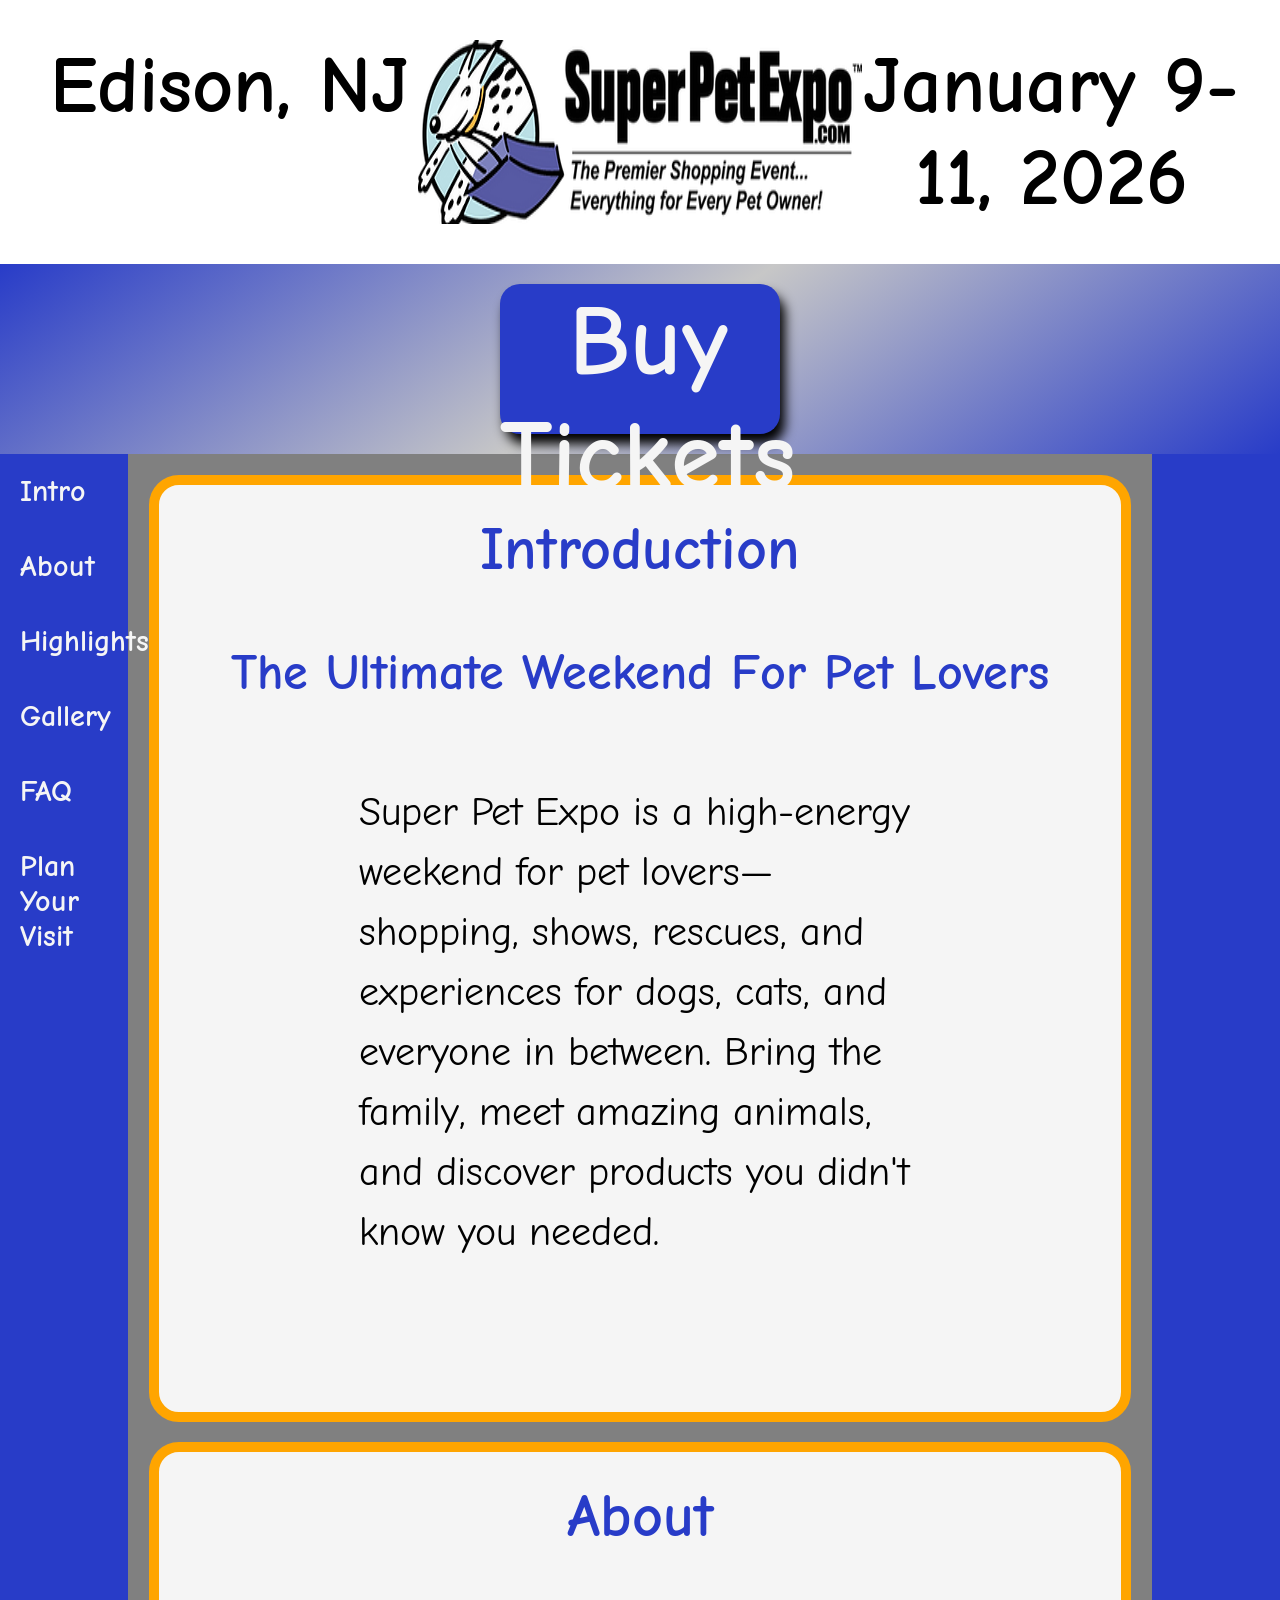
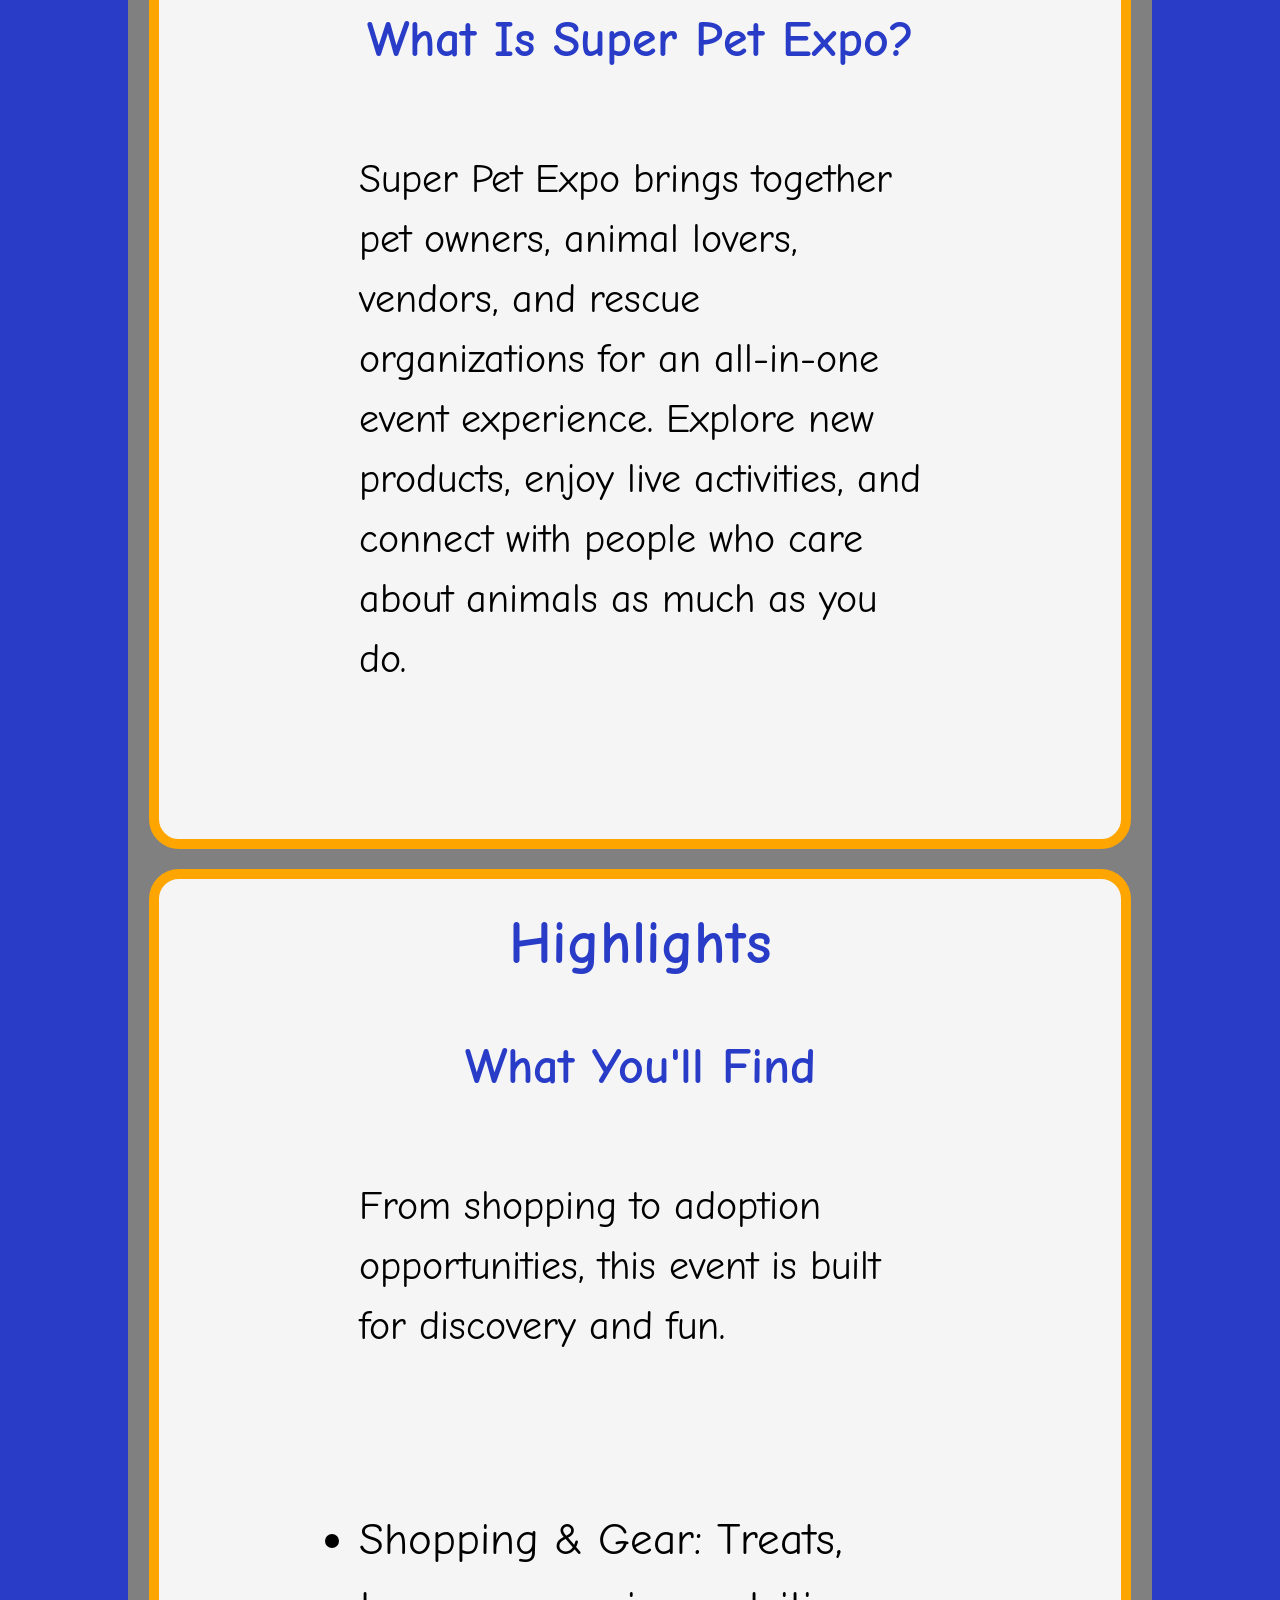
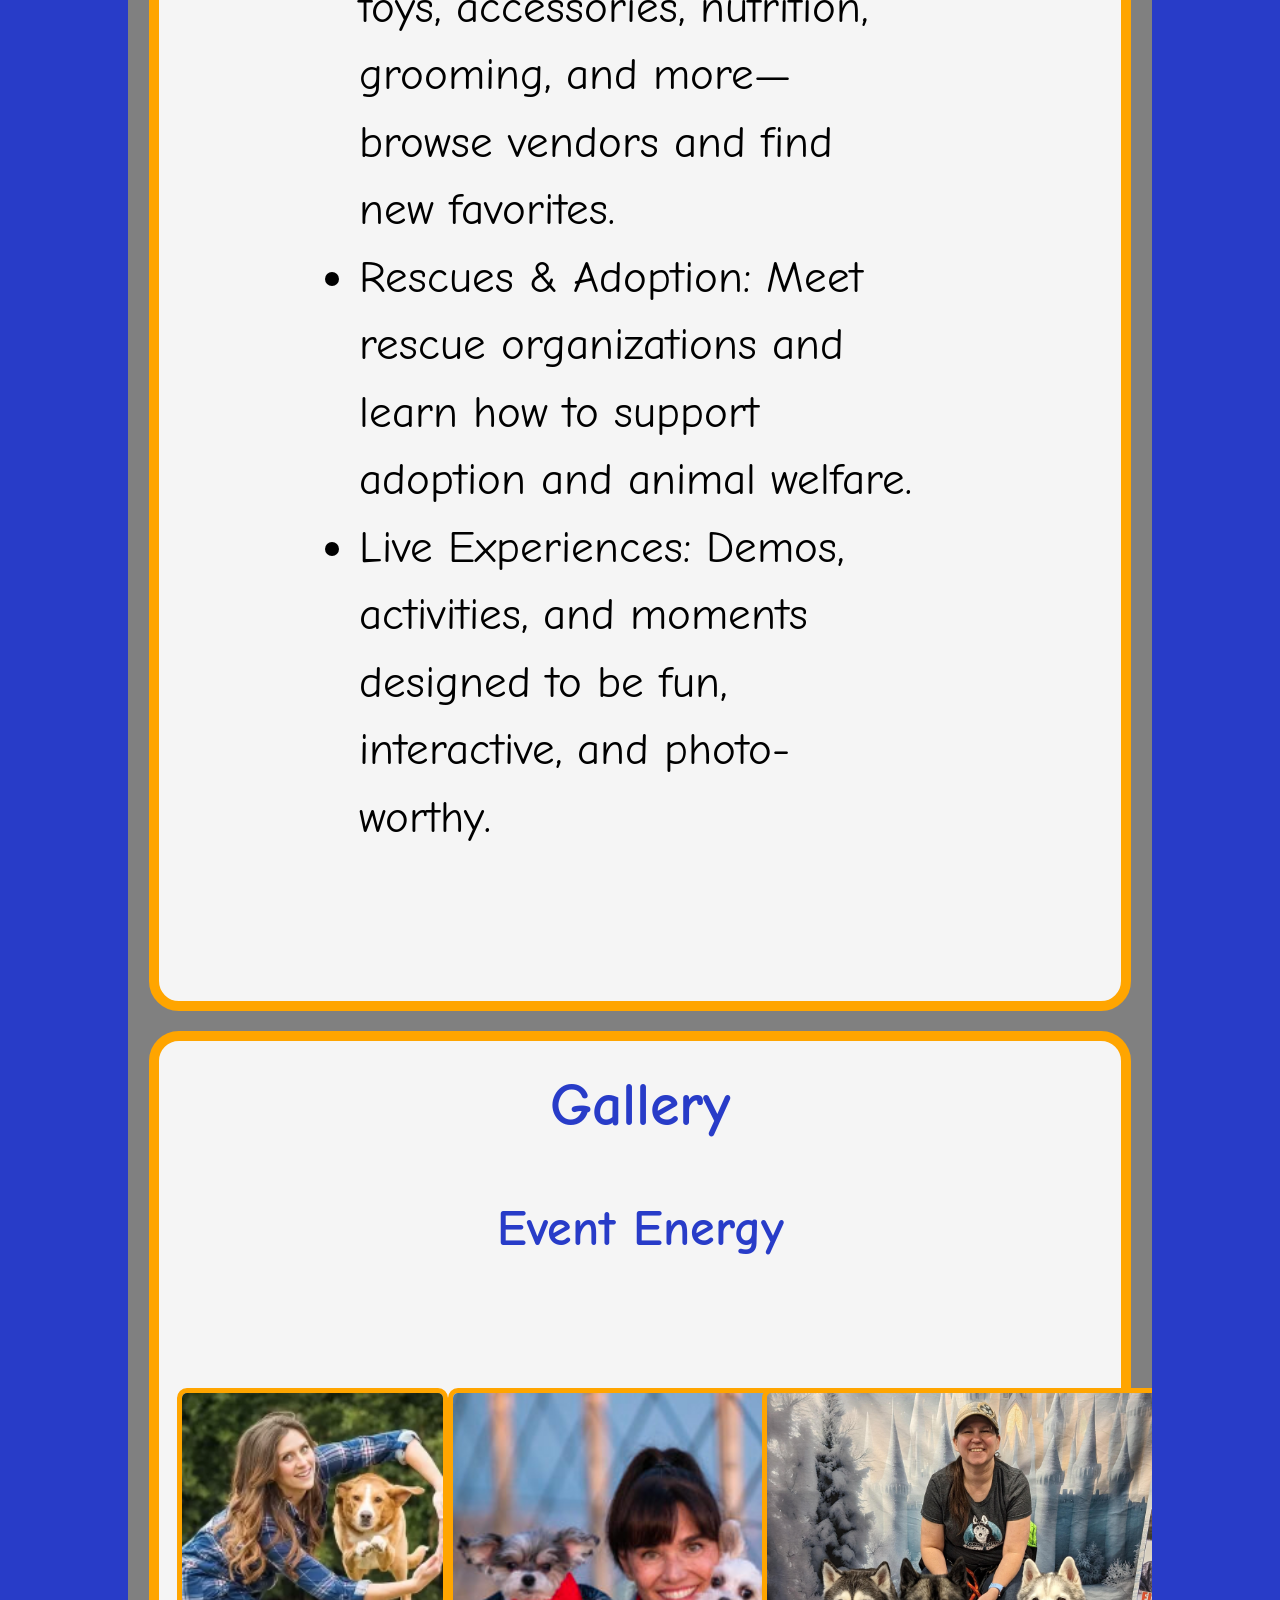
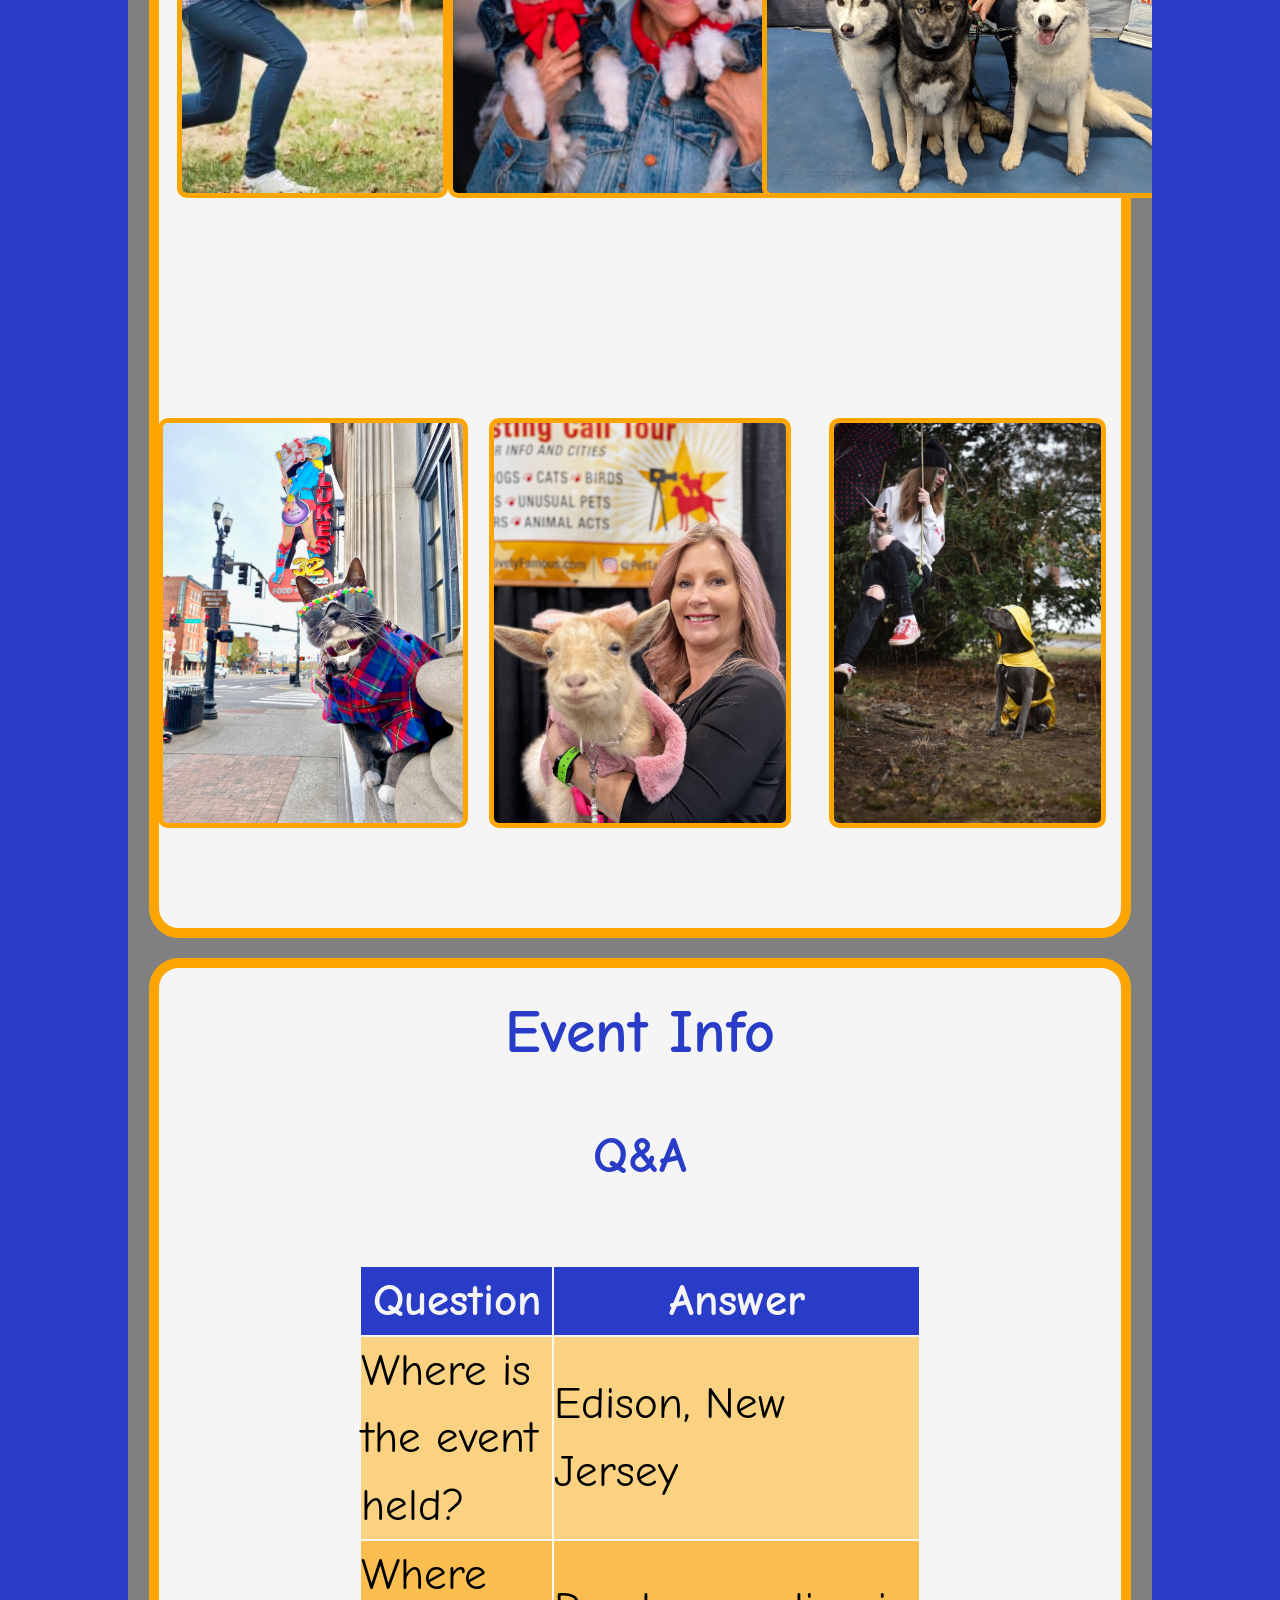
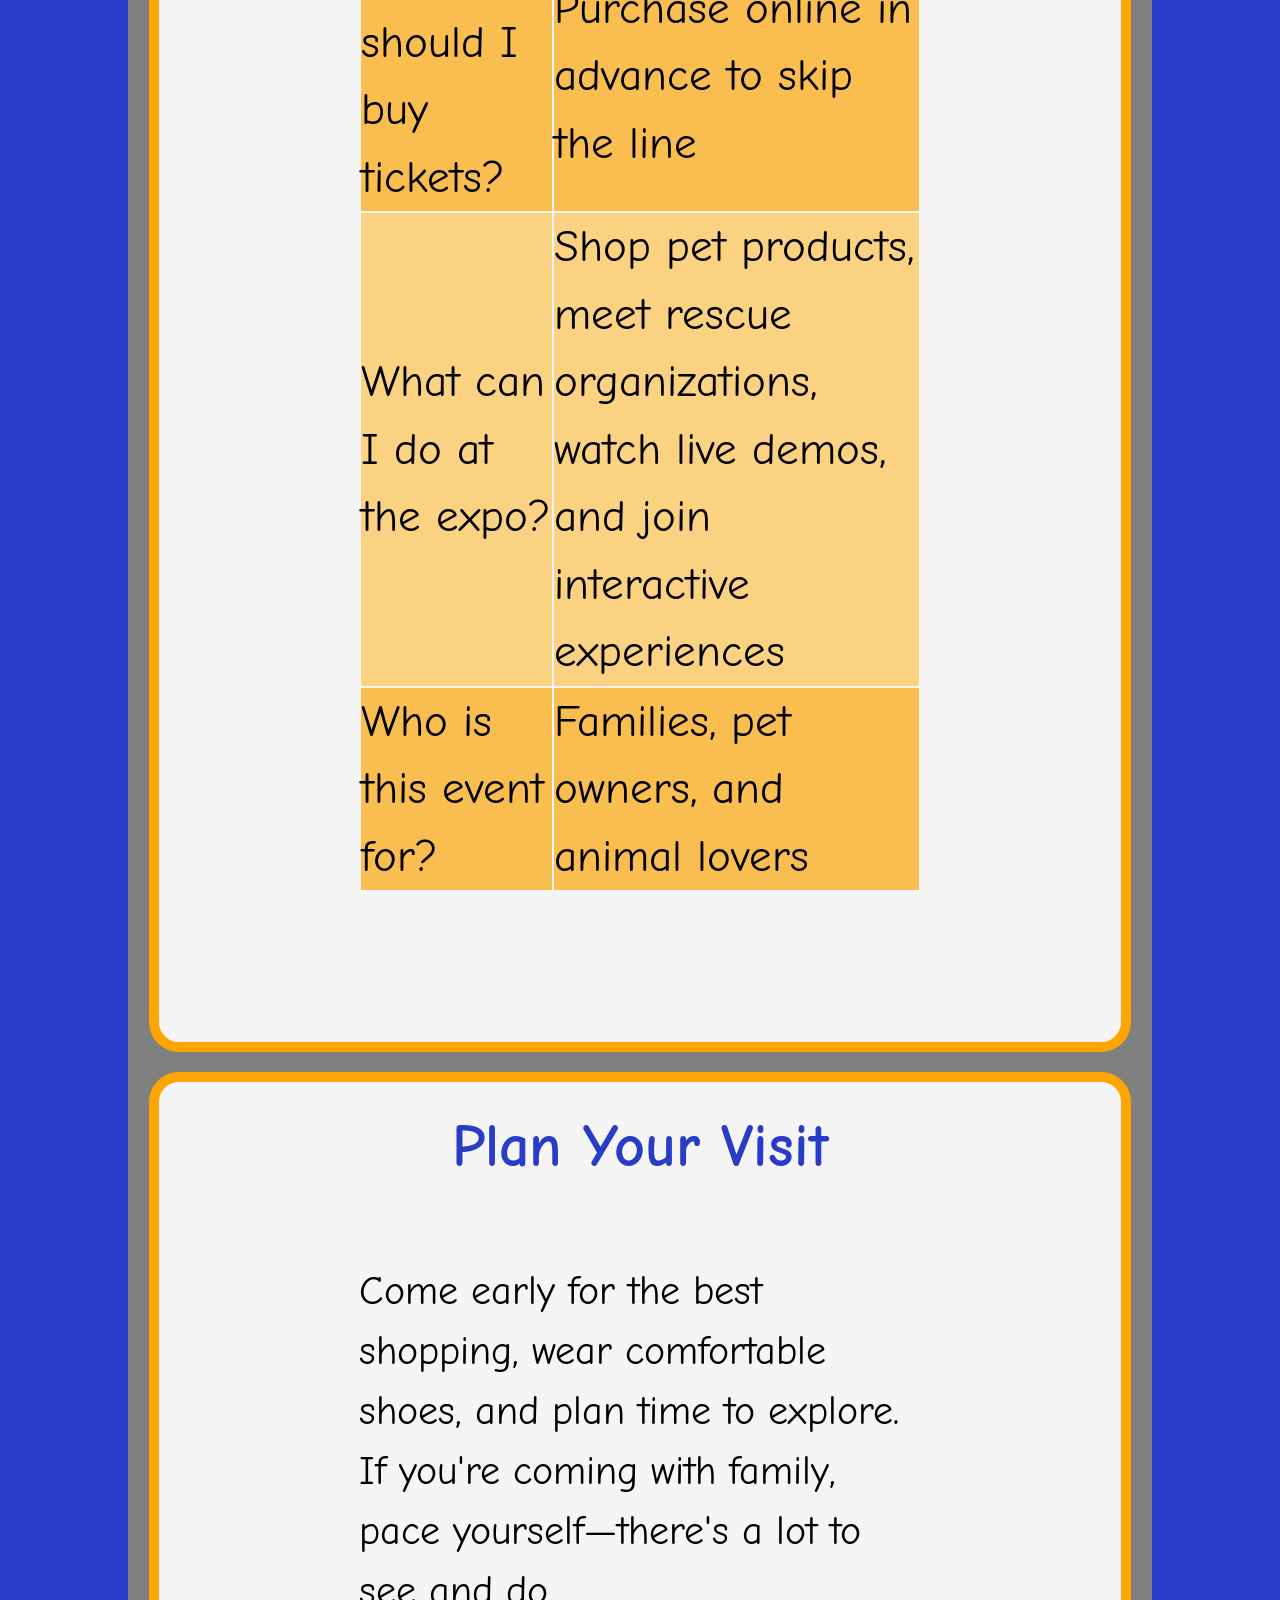
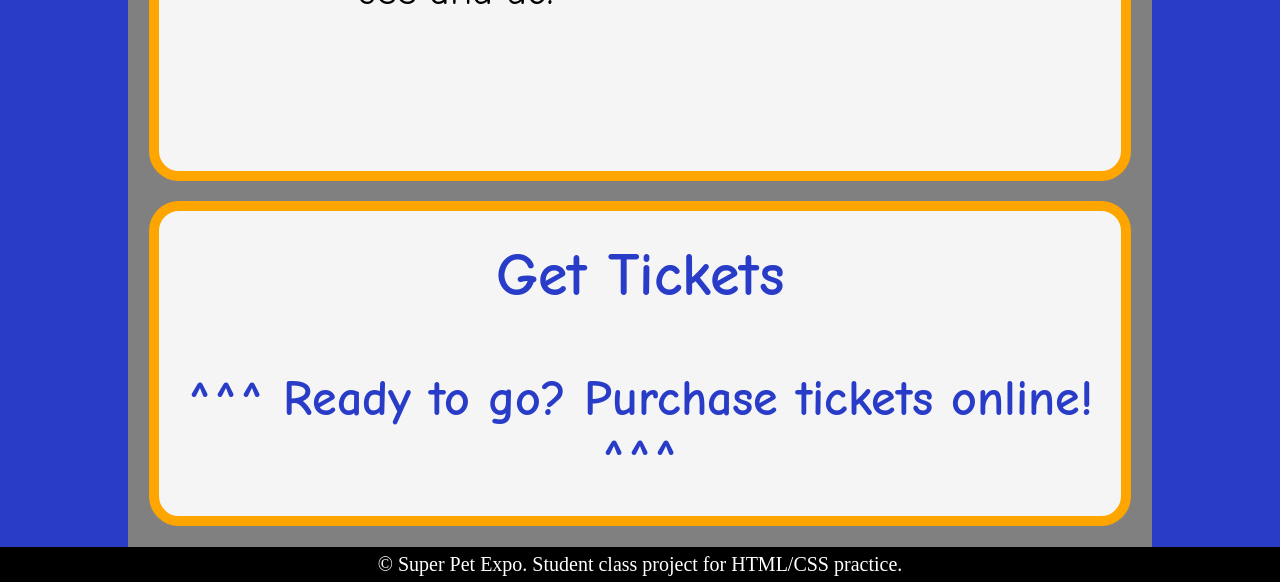
==== index.html @ a0b27401 "added all files for project 1" ====
<!DOCTYPE html>

<html>

    <head>
        <meta charset="UTF-8">
        <title>Super Pet Expo</title>
        <link rel="stylesheet" href="styles.css">

        <link rel="preconnect" href="https://fonts.googleapis.com">
        <link rel="preconnect" href="https://fonts.gstatic.com" crossorigin>
        <link href="https://fonts.googleapis.com/css2?family=Comic+Neue:ital,wght@0,300;0,400;0,700;1,300;1,400;1,700&display=swap" rel="stylesheet">
    </head>

    <body>
        

        <header>

            <div id="top-banner">
                <h1 id="location">Edison, NJ</h1>
                <img id="logo" src="imgs/SPE-Logo.png" alt="super pet expo logo">
                <h1 id="date">January 9-11, 2026</h1>
            </div>

        </header>

        <div id="ticket-banner">
            <h2 id="ticket-btn">
                Buy Tickets
            </h2>
        </div>

        <div id="side-by-side">

            <nav>
                <div id="nav-bar">
                    <ul>
                        <li class="nav-link"><a href="#intro">Intro</a></li>
                        <li class="nav-link"><a href="#about">About</a></li>
                        <li class="nav-link"><a href="#highlights">Highlights</a></li>
                        <li class="nav-link"><a href="#gallery">Gallery</a></li>
                        <li class="nav-link"><a href="#event-info">FAQ</a></li>
                        <li class="nav-link"><a href="#plan-visit">Plan Your Visit</a></li>
                    </ul>
                </div>
            </nav>

            <main>
                <div id="page-content">
                    <section id="intro">
                        <h3>Introduction</h3>
                        <h4>The Ultimate Weekend For Pet Lovers</h4>
                        <p>Super Pet Expo is a high-energy weekend for pet lovers—shopping, shows, rescues, and experiences for dogs, cats, and everyone in between. Bring the family, meet amazing animals, and discover products you didn't know you needed.</p>
                    </section>

                    <section id="about">
                        <h3>About</h3>
                        <h4>What Is Super Pet Expo?</h4>
                        <p>Super Pet Expo brings together pet owners, animal lovers, vendors, and rescue organizations for an all-in-one event experience. Explore new products, enjoy live activities, and connect with people who care about animals as much as you do.</p>
                    </section>

                    <section id="highlights">
                        <h3>Highlights</h3>
                        <h4>What You'll Find</h4>
                        <p>From shopping to adoption opportunities, this event is built for discovery and fun.</p>
                        <ul id="highlights-list">
                            <li>Shopping & Gear: Treats, toys, accessories, nutrition, grooming, and more—browse vendors and find new favorites.</li>
                            <li>Rescues & Adoption: Meet rescue organizations and learn how to support adoption and animal welfare.</li>
                            <li>Live Experiences: Demos, activities, and moments designed to be fun, interactive, and photo-worthy.</li>
                        </ul>
                    </section>

                    <section id="gallery">
                        <h3>Gallery</h3>
                        <h4>Event Energy</h4>
                        <figure id="gallery-imgs">
                            <article class="gallery-card">
                                <div class="gallery-img">
                                    <img src="/imgs/gallery-img-1.webp" alt="">
                                </div>
                            </article>

                            <article class="gallery-card">
                                <div class="gallery-img">
                                    <img src="/imgs/gallery-img-2.jpg" alt="">
                                </div>
                            </article>

                            <article class="gallery-card">
                                <div class="gallery-img">
                                    <img src="/imgs/gallery-img-3.jpg" alt="">
                                </div>
                            </article>

                            <article class="gallery-card">
                                <div class="gallery-img">
                                    <img src="/imgs/gallery-img-4.jpg" alt="">
                                </div>
                            </article>

                            <article class="gallery-card">
                                <div class="gallery-img">
                                    <img src="/imgs/gallery-img-5.jpg" alt="">
                                </div>
                            </article>

                            <article class="gallery-card">
                                <div class="gallery-img">
                                    <img src="/imgs/gallery-img-6.jpg" alt="">
                                </div>
                            </article>
                            
                        </figure>
                    </section>

                    <section id="event-info">
                        <h3>Event Info</h3>
                        <h4>Q&A</h4>
                        <table id="qa-table">
                            <thead>
                                <tr>
                                    <th>Question</th> <th>Answer</th>
                                </tr>
                            </thead>
                            <tbody>
                                <tr>
                                    <td>Where is the event held?</td> <td>Edison, New Jersey</td>
                                </tr>
                                <tr>
                                    <td>Where should I buy tickets?</td> <td>Purchase online in advance to skip the line</td>
                                </tr>
                                <tr>
                                    <td>What can I do at the expo?</td> <td>Shop pet products, meet rescue organizations, watch live demos, and join interactive experiences</td>
                                </tr>
                                <tr>
                                    <td>Who is this event for?</td> <td>Families, pet owners, and animal lovers</td>
                                </tr>
                            </tbody>
                        </table>
                    </section>

                    <section id="plan-visit">
                        <h3>Plan Your Visit</h3>
                        <p>Come early for the best shopping, wear comfortable shoes, and plan time to explore. If you're coming with family, pace yourself—there's a lot to see and do.</p>
                    </section>

                    <section>
                        <h3>Get Tickets</h3>
                        <h4>^^^ Ready to go? Purchase tickets online! ^^^</h4>
                    </section>
                </div>
            </main>

            <div id="right-bar"></div>

        </div>

        <footer>© Super Pet Expo. Student class project for HTML/CSS practice.</footer>


    </body>








</html>
---- styles.css ----
* {
    box-sizing: border-box;
    margin: 0;
    padding: 0;
    /*border: 1px solid green;*/
    font-family: 'Comic Neue';
}

:target {
  scroll-margin-top: 200px; /* Adjust 100px to the height of sticky header */
}

body{
    background-color: rgb(40, 60, 200);
}

h1{
    font-size: 80px;
    text-align: center;
}

h2{
    font-size: 100px;
}

h3{
    font-size: 60px;
    text-align: center;
    padding: 30px 0;
    color: rgb(40, 60, 200);
}

h4{
    font-size: 50px;
    text-align: center;
    padding: 30px 0;
    color: rgb(40, 60, 200);
}

section{
    margin: 20px 20px 20px 20px;
    border: 10px solid orange;
    border-radius: 30px;
    background-color: whitesmoke;
}

p{
    font-size: 40px;
    line-height: 1.5;
    padding: 50px 200px 150px 200px;
}

footer{
    padding: 6px 0;
    text-align: center;
    font-size: 20px;
    font-family: 'Times New Roman';
    background-color: black;
    color: white;
}

#top-banner{
    display: flex;
    background-color: white;
    padding: 40px;
}

#location{
    flex: 1;
}

#logo{
    flex: 1;
}

#date{
    flex: 1;
}

#ticket-banner{
    padding: 20px 500px;
    position: sticky;
    top: 0;
    z-index: 90;
    background: linear-gradient(145deg, rgb(40, 60, 200) 0%, rgb(199, 199, 199) 50%, rgb(40, 60, 200) 100%);
}

#ticket-btn{
    display: grid;
    border-radius: 20px;
    max-width: 100%;
    height: 150px;
    background: rgb(40, 60, 200);
    color: whitesmoke;
    text-align: center;
    align-items: center;
    box-shadow: 5px 10px 12px black ;
}

#ticket-btn:hover{
    background-color: rgb(10, 35, 160);
}


#side-by-side{
    display: flex;
}

#right-bar{
    flex: 0 0 10vw;
    background-color: rgb(40, 60, 200);
}

#nav-bar{       
    flex: 0 0 10vw;
    font-size: 30px;
    font-weight: bold;
}

nav{
    min-width: 10vw;
    width: 10vw;   
    height: 40vh/*83.09vh*/; 
    position: sticky;
    top: 190px;
    z-index: 80;
    background: rgb(40, 60, 200);
}

.nav-link{
    padding: 20px 20px;
}

.nav-link a, a:visited{
    color: whitesmoke;
    text-decoration: none;
}

.nav-link a:hover{
    text-decoration: underline;
}

#page-content{
    flex: 1;
    min-width: 0;
    margin: 0px 0px;
    background-color: grey;
    border: 1px solid grey;
}

#highlights-list{
    font-size: 45px;
    line-height: 1.5;
    padding: 0px 200px 150px 200px;
}

#gallery-imgs{
    display: grid;
    justify-items: center;
    grid-template-columns: 1fr 1fr 1fr;
    grid-template-rows: 1fr 1fr;
    gap: 20px 20px;
}

.gallery-card{
    max-width: min-content;
    max-height: max-content;
    margin: 100px;
    border: 5px solid orange;
    border-radius: 10px;
    overflow: hidden;
    
}

.gallery-img img{
    max-width: 400px;
    height: 400px;
    object-fit: fill;
    display: block;
}

#qa-table{
    font-size: 45px;
    line-height: 1.5;
    padding: 50px 200px 150px 200px;
}

th{
    background-color: rgb(40, 60, 200);
    color: whitesmoke;
}

tr:nth-child(odd){
    background-color: rgb(250, 210, 130);
}

tr:nth-child(even){
    background-color: rgb(250, 190, 80);
}
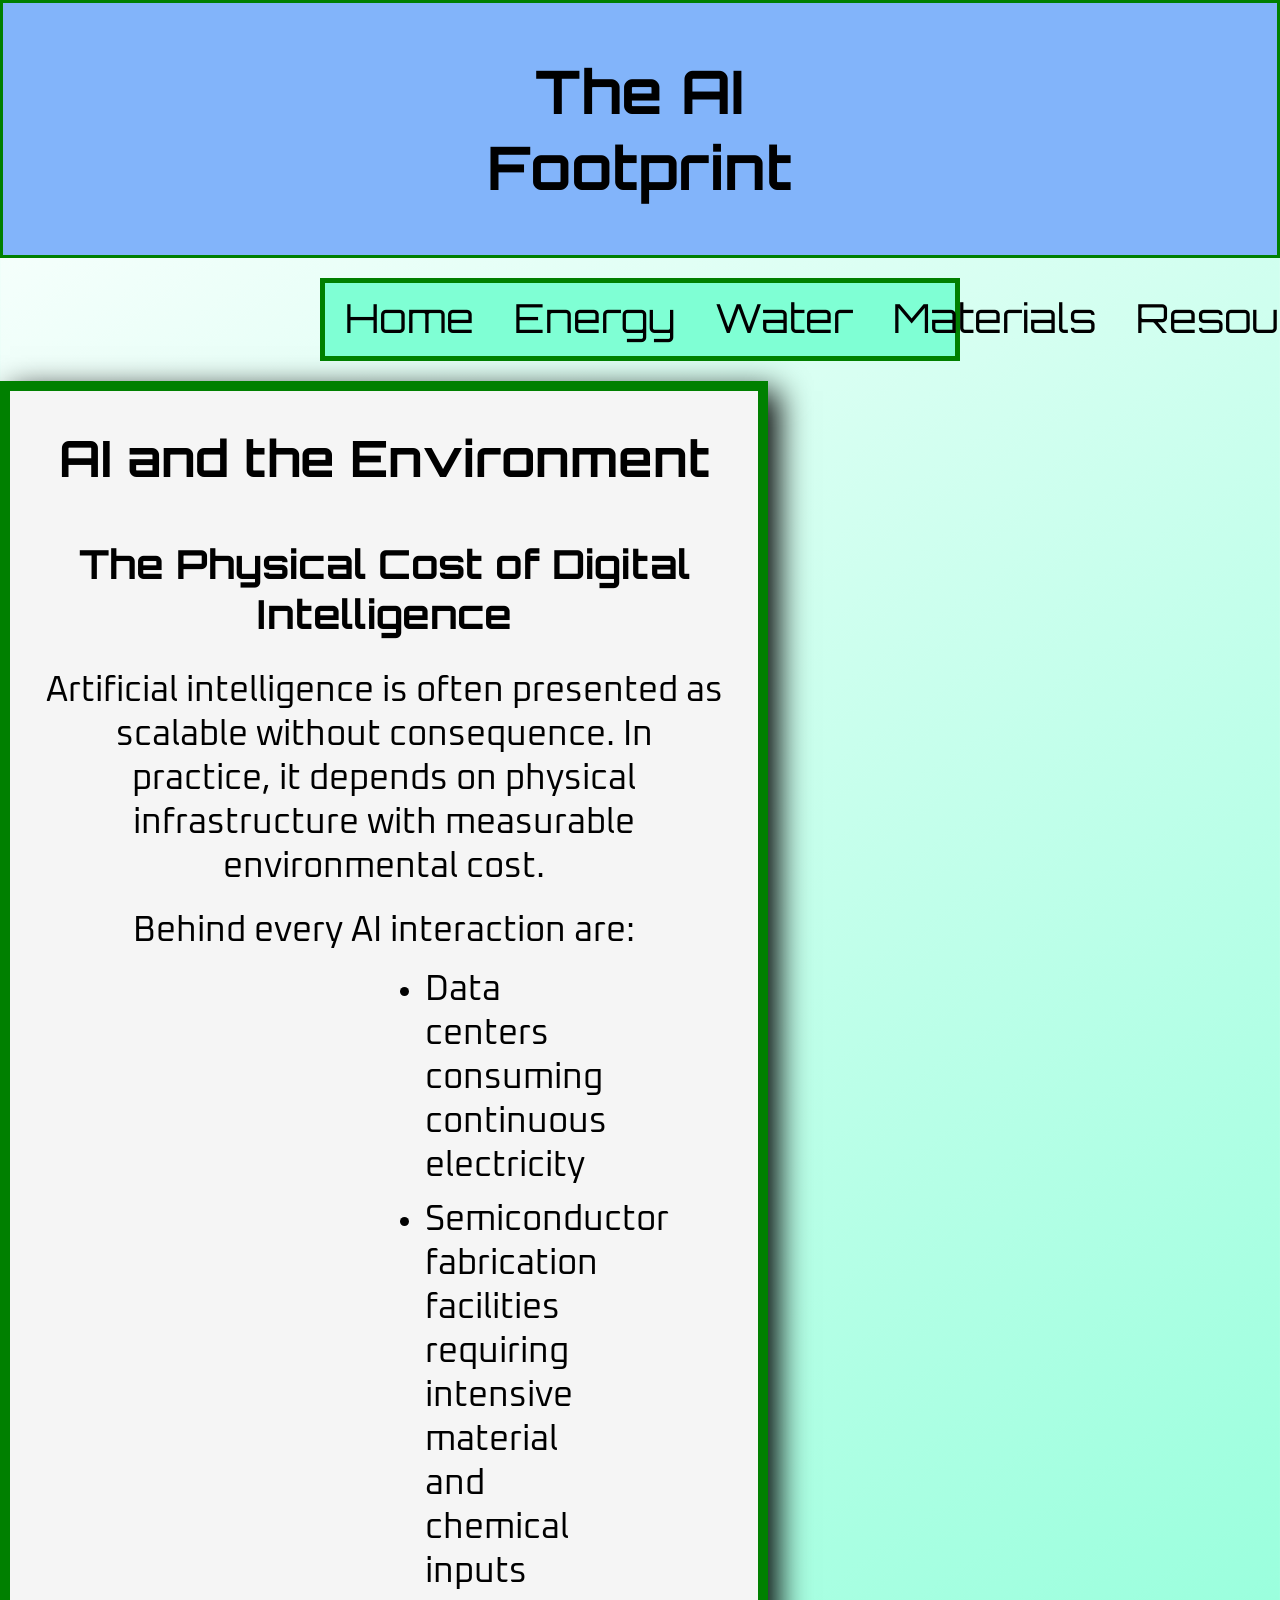
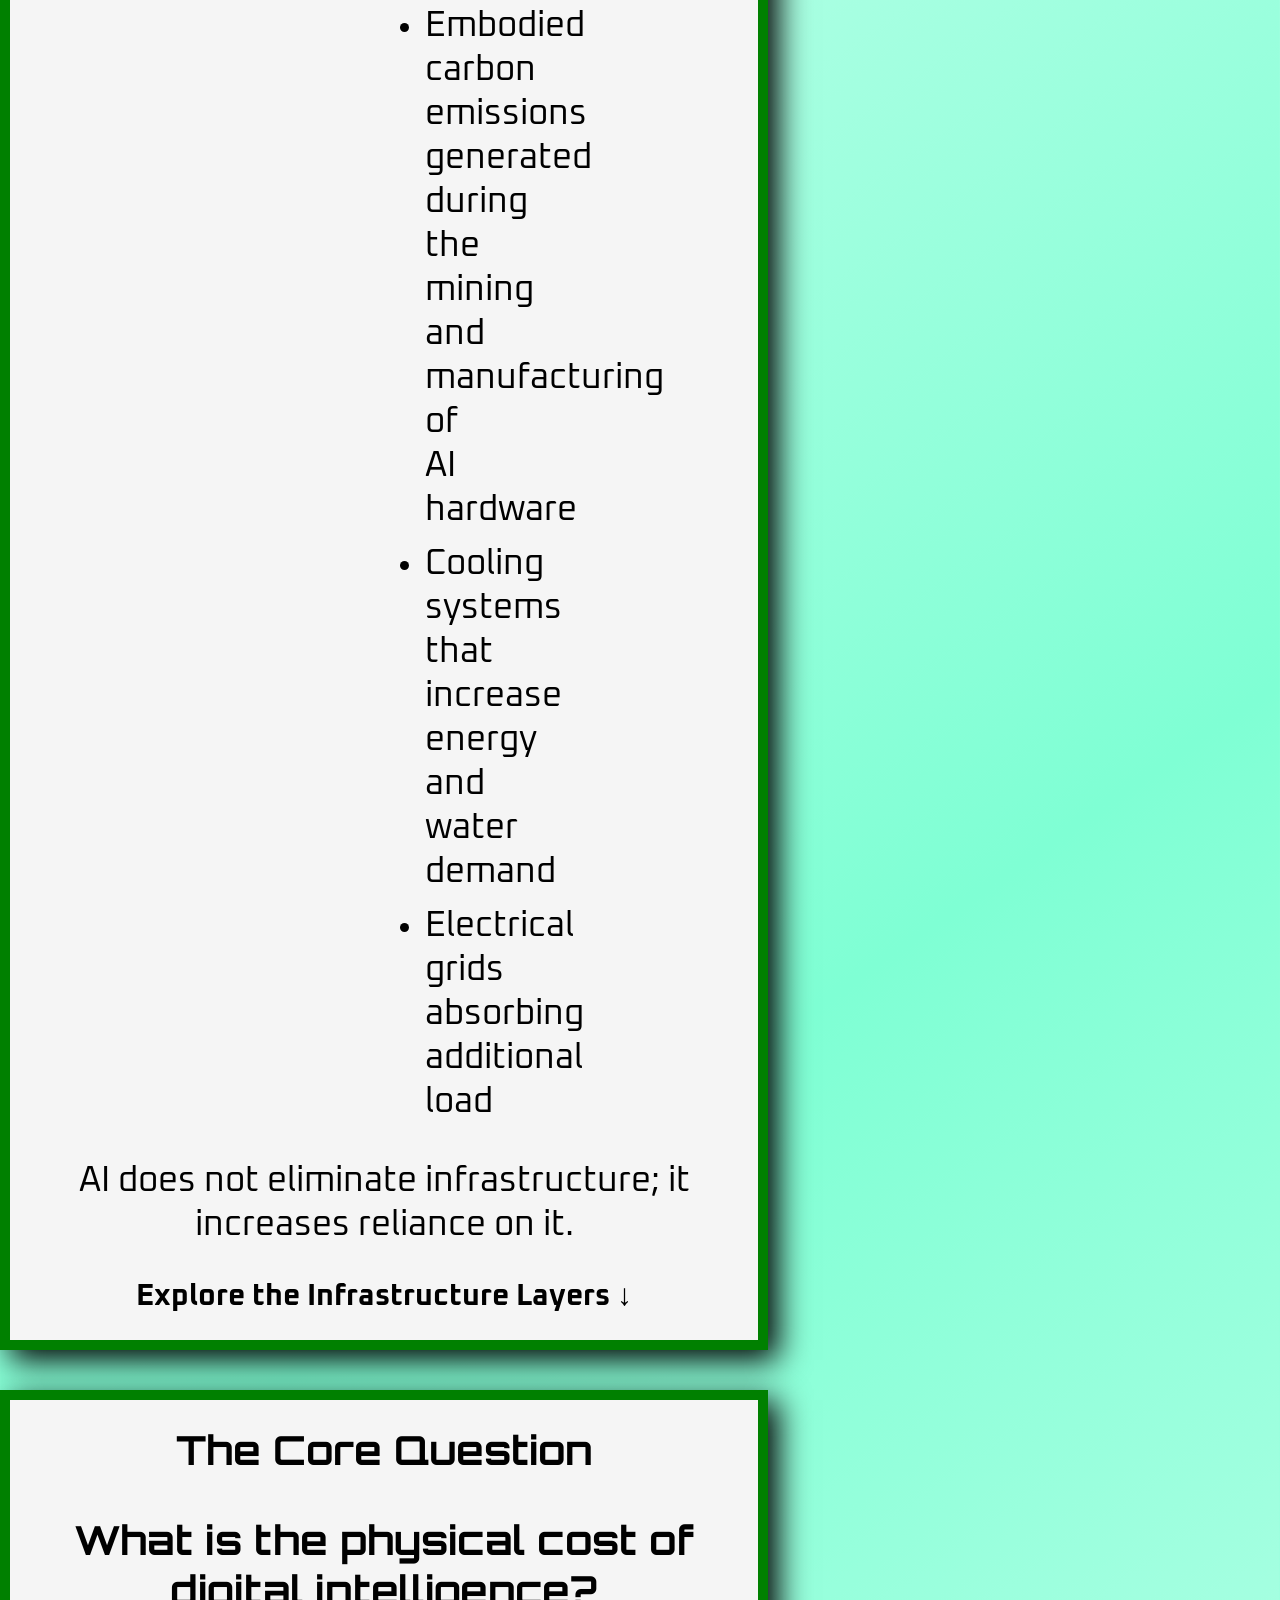
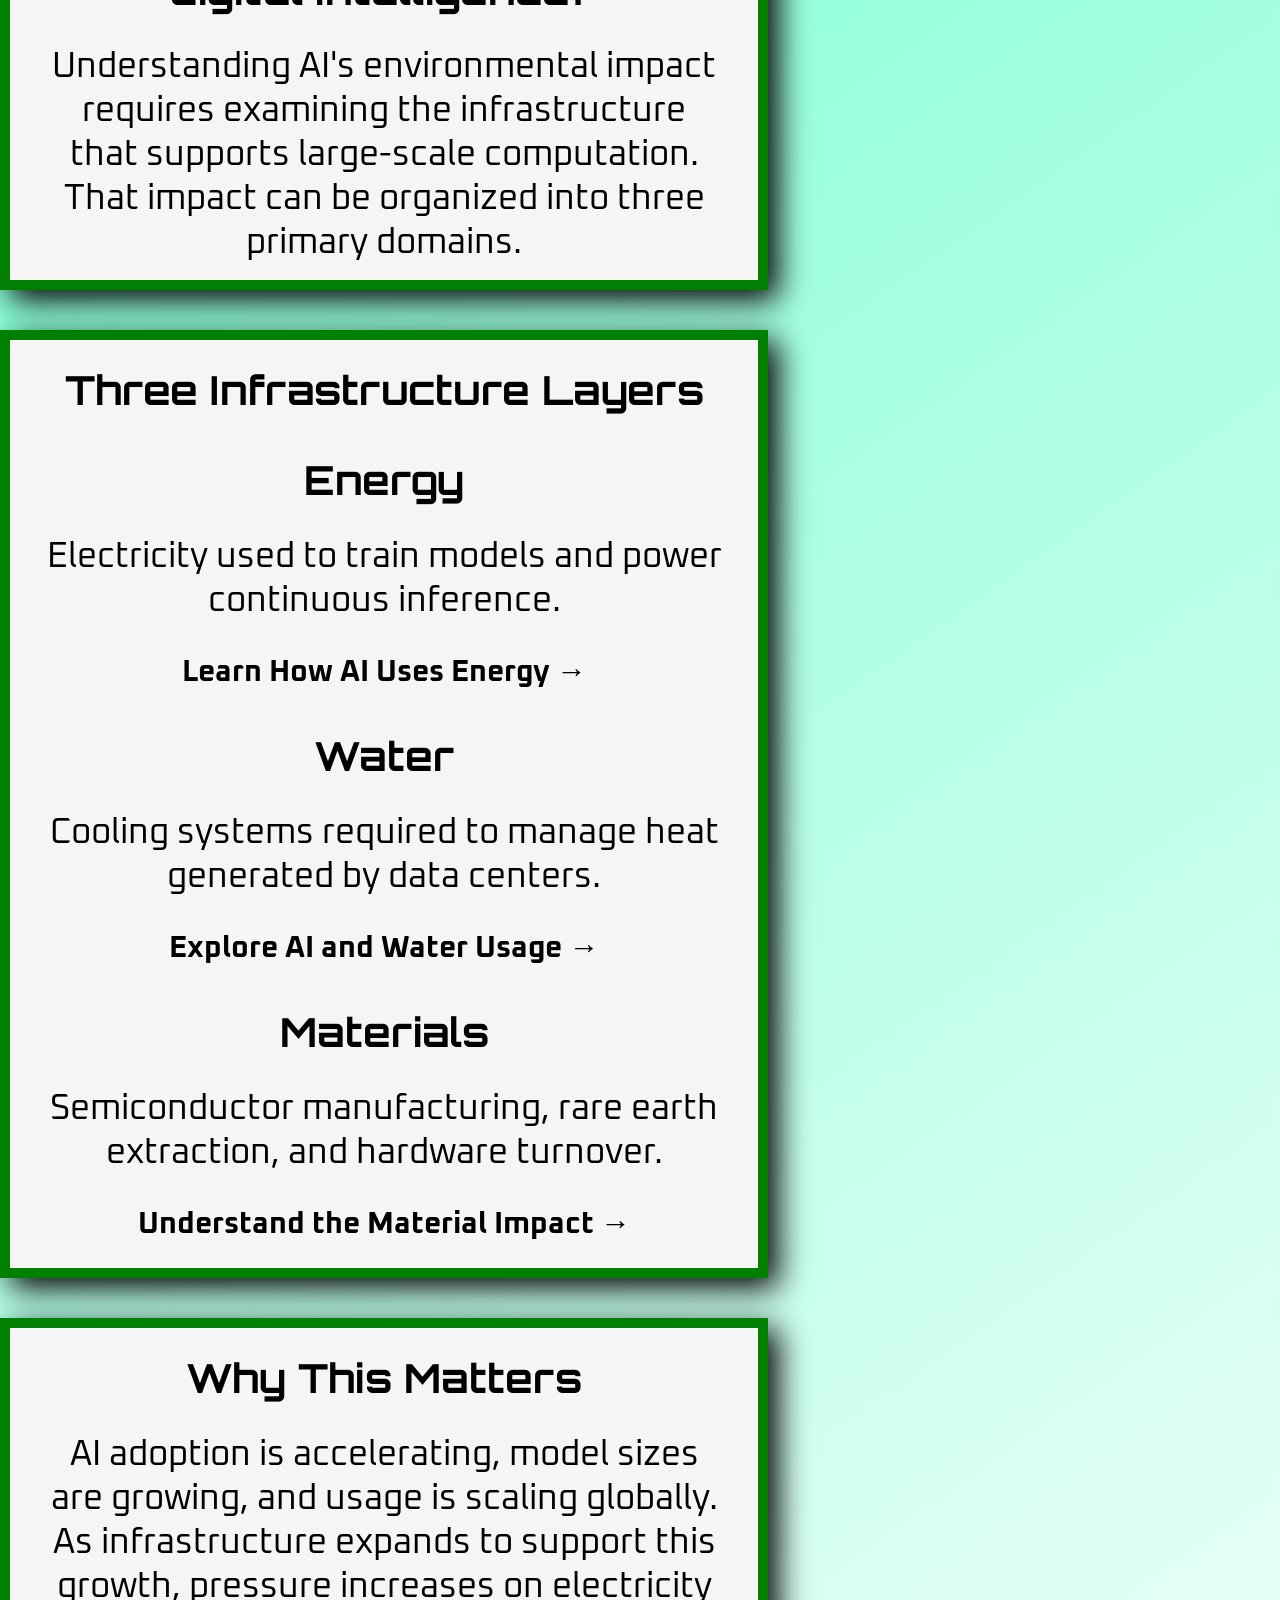
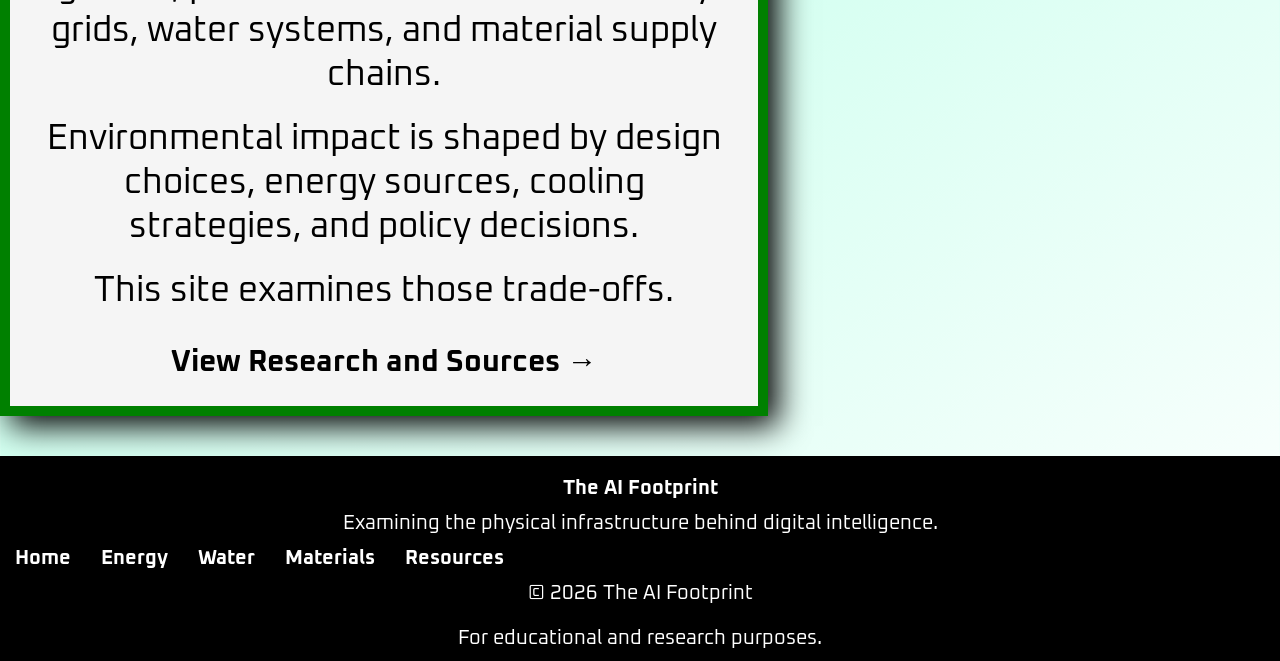
==== commit 108a4af3: "add project 2 to repo replacing project 1" ====
--- a/index.html
+++ b/index.html
@@ -1,170 +1,137 @@
-<!DOCTYPE html>
+<!doctype html>
+<html>
+<head>
+    <meta charset="UTF-8">
+    <meta name="viewport" content="width=device-width, initial-scale=1.0">
+    <meta name="description"
+    content="Environmental impacts of artificial intelligence pertaining to energy, water, and materials.">
+    <title>Environmental Impacts of AI</title>
+    <!-- source css -->
+    <link rel="stylesheet" href="css/styles.css">
+    <link rel="preconnect" href="https://fonts.googleapis.com">
+    <link rel="preconnect" href="https://fonts.gstatic.com" crossorigin>
+    <link href="https://fonts.googleapis.com/css2?family=Orbitron:wght@400..900&family=Oxanium:wght@200..800&display=swap" rel="stylesheet">
 
-<html>
+</head>
+<body>
+    <header>
+        <div class="header">
+            <div class="logo-header">
+                <img src="" alt="">
+            </div>
 
-    <head>
-        <meta charset="UTF-8">
-        <title>Super Pet Expo</title>
-        <link rel="stylesheet" href="styles.css">
+            <div class="title-header">
+                <h1>The AI Footprint</h1>
+            </div>
+        </div>
+    </header>
 
-        <link rel="preconnect" href="https://fonts.googleapis.com">
-        <link rel="preconnect" href="https://fonts.gstatic.com" crossorigin>
-        <link href="https://fonts.googleapis.com/css2?family=Comic+Neue:ital,wght@0,300;0,400;0,700;1,300;1,400;1,700&display=swap" rel="stylesheet">
-    </head>
+    <nav>
+        <div class="navigation">
+            
+            <ul>
+                <li><a href="index.html">Home</a></li>
+                <li><a href="energy.html">Energy</a></li>
+                <li><a href="water.html">Water</a></li>
+                <li><a href="materials.html">Materials</a></li>
+                <li><a href="resources.html">Resources</a></li>
+            </ul>
+        </div>
+    </nav>
 
-    <body>
+
+    <main>
         
 
-        <header>
+        
+        <div class="section">
+            <h2>AI and the Environment</h2>
+            <h3>The Physical Cost of Digital Intelligence</h3>
+            <p>
+                Artificial intelligence is often presented as scalable without consequence. In practice, it 
+                depends on physical infrastructure with measurable environmental cost. 
+            </p>
+            <p>Behind every AI interaction are:</p>
+            <ul>
+                <li>Data centers consuming continuous electricity</li>
+                <li>Semiconductor fabrication facilities requiring intensive material and chemical inputs</li>
+                <li>Embodied carbon emissions generated during the mining and manufacturing of AI hardware</li>
+                <li>Cooling systems that increase energy and water demand</li>
+                <li>Electrical grids absorbing additional load</li>
+            </ul>
+            <p>AI does not eliminate infrastructure; it increases reliance on it.</p>
+            <div class="body-link"><a href="#">Explore the Infrastructure Layers ↓</a></div>
+        </div>
+        
+        <div class="section">
+            <h3>The Core Question</h3>
+            <h3>What is the physical cost of digital intelligence?</h3>
+            <p>
+                Understanding AI's environmental impact requires examining the infrastructure that 
+                supports large-scale computation. That impact can be organized into three primary 
+                domains.
+            </p>
+        </div>
+        
+        <div class="section">
+            <h3>Three Infrastructure Layers</h3>
+            <h3>Energy</h3>
+            <p>Electricity used to train models and power continuous inference.</p>
+            <div class="body-link"><a href="#">Learn How AI Uses Energy →</a></div>
+            <h3>Water</h3>
+            <p>Cooling systems required to manage heat generated by data centers.</p>
+            <div class="body-link"><a href="#">Explore AI and Water Usage →</a></div>
+            <h3>Materials</h3>
+            <p>Semiconductor manufacturing, rare earth extraction, and hardware turnover.</p>
+            <div class="body-link"><a href="#">Understand the Material Impact →</a></div>
+        </div>
+        
+        <div class="section">
+            <h3>Why This Matters</h3>
+            <p>
+                AI adoption is accelerating, model sizes are growing, and usage is scaling globally. As 
+                infrastructure expands to support this growth, pressure increases on electricity grids, water 
+                systems, and material supply chains.
+            </p>
+            <p>
+                Environmental impact is shaped by design choices, energy sources, cooling strategies, and 
+                policy decisions.
+            </p>
+            <p>
+                This site examines those trade-offs.
+            </p>
+            <div class="body-link"><a href="#">View Research and Sources →</a></div>
+        </div>
+            
+        
+        
 
-            <div id="top-banner">
-                <h1 id="location">Edison, NJ</h1>
-                <img id="logo" src="imgs/SPE-Logo.png" alt="super pet expo logo">
-                <h1 id="date">January 9-11, 2026</h1>
-            </div>
-
-        </header>
-
-        <div id="ticket-banner">
-            <h2 id="ticket-btn">
-                Buy Tickets
-            </h2>
-        </div>
-
-        <div id="side-by-side">
-
-            <nav>
-                <div id="nav-bar">
-                    <ul>
-                        <li class="nav-link"><a href="#intro">Intro</a></li>
-                        <li class="nav-link"><a href="#about">About</a></li>
-                        <li class="nav-link"><a href="#highlights">Highlights</a></li>
-                        <li class="nav-link"><a href="#gallery">Gallery</a></li>
-                        <li class="nav-link"><a href="#event-info">FAQ</a></li>
-                        <li class="nav-link"><a href="#plan-visit">Plan Your Visit</a></li>
-                    </ul>
-                </div>
-            </nav>
-
-            <main>
-                <div id="page-content">
-                    <section id="intro">
-                        <h3>Introduction</h3>
-                        <h4>The Ultimate Weekend For Pet Lovers</h4>
-                        <p>Super Pet Expo is a high-energy weekend for pet lovers—shopping, shows, rescues, and experiences for dogs, cats, and everyone in between. Bring the family, meet amazing animals, and discover products you didn't know you needed.</p>
-                    </section>
-
-                    <section id="about">
-                        <h3>About</h3>
-                        <h4>What Is Super Pet Expo?</h4>
-                        <p>Super Pet Expo brings together pet owners, animal lovers, vendors, and rescue organizations for an all-in-one event experience. Explore new products, enjoy live activities, and connect with people who care about animals as much as you do.</p>
-                    </section>
-
-                    <section id="highlights">
-                        <h3>Highlights</h3>
-                        <h4>What You'll Find</h4>
-                        <p>From shopping to adoption opportunities, this event is built for discovery and fun.</p>
-                        <ul id="highlights-list">
-                            <li>Shopping & Gear: Treats, toys, accessories, nutrition, grooming, and more—browse vendors and find new favorites.</li>
-                            <li>Rescues & Adoption: Meet rescue organizations and learn how to support adoption and animal welfare.</li>
-                            <li>Live Experiences: Demos, activities, and moments designed to be fun, interactive, and photo-worthy.</li>
-                        </ul>
-                    </section>
-
-                    <section id="gallery">
-                        <h3>Gallery</h3>
-                        <h4>Event Energy</h4>
-                        <figure id="gallery-imgs">
-                            <article class="gallery-card">
-                                <div class="gallery-img">
-                                    <img src="/imgs/gallery-img-1.webp" alt="">
-                                </div>
-                            </article>
-
-                            <article class="gallery-card">
-                                <div class="gallery-img">
-                                    <img src="/imgs/gallery-img-2.jpg" alt="">
-                                </div>
-                            </article>
-
-                            <article class="gallery-card">
-                                <div class="gallery-img">
-                                    <img src="/imgs/gallery-img-3.jpg" alt="">
-                                </div>
-                            </article>
-
-                            <article class="gallery-card">
-                                <div class="gallery-img">
-                                    <img src="/imgs/gallery-img-4.jpg" alt="">
-                                </div>
-                            </article>
-
-                            <article class="gallery-card">
-                                <div class="gallery-img">
-                                    <img src="/imgs/gallery-img-5.jpg" alt="">
-                                </div>
-                            </article>
-
-                            <article class="gallery-card">
-                                <div class="gallery-img">
-                                    <img src="/imgs/gallery-img-6.jpg" alt="">
-                                </div>
-                            </article>
-                            
-                        </figure>
-                    </section>
-
-                    <section id="event-info">
-                        <h3>Event Info</h3>
-                        <h4>Q&A</h4>
-                        <table id="qa-table">
-                            <thead>
-                                <tr>
-                                    <th>Question</th> <th>Answer</th>
-                                </tr>
-                            </thead>
-                            <tbody>
-                                <tr>
-                                    <td>Where is the event held?</td> <td>Edison, New Jersey</td>
-                                </tr>
-                                <tr>
-                                    <td>Where should I buy tickets?</td> <td>Purchase online in advance to skip the line</td>
-                                </tr>
-                                <tr>
-                                    <td>What can I do at the expo?</td> <td>Shop pet products, meet rescue organizations, watch live demos, and join interactive experiences</td>
-                                </tr>
-                                <tr>
-                                    <td>Who is this event for?</td> <td>Families, pet owners, and animal lovers</td>
-                                </tr>
-                            </tbody>
-                        </table>
-                    </section>
-
-                    <section id="plan-visit">
-                        <h3>Plan Your Visit</h3>
-                        <p>Come early for the best shopping, wear comfortable shoes, and plan time to explore. If you're coming with family, pace yourself—there's a lot to see and do.</p>
-                    </section>
-
-                    <section>
-                        <h3>Get Tickets</h3>
-                        <h4>^^^ Ready to go? Purchase tickets online! ^^^</h4>
-                    </section>
-                </div>
-            </main>
-
-            <div id="right-bar"></div>
-
-        </div>
-
-        <footer>© Super Pet Expo. Student class project for HTML/CSS practice.</footer>
-
-
-    </body>
+        
+    </main>
 
 
 
 
 
+    <footer>
+        <div class="footer">
+            <h4>The AI Footprint</h4>
+            <p>Examining the physical infrastructure behind digital intelligence.</p>
+            <ul>
+                <li><a href="index.html">Home</a></li>
+                <li><a href="energy.html">Energy</a></li>
+                <li><a href="water.html">Water</a></li>
+                <li><a href="materials.html">Materials</a></li>
+                <li><a href="resources.html">Resources</a></li>
+            </ul>
+            <p>© 2026 The AI Footprint</p>
+            <p>For educational and research purposes.</p>
+        </div>
+    </footer>
+
+
+
+</body>
 
 
 
--- a/css/styles.css
+++ b/css/styles.css
@@ -0,0 +1,196 @@
+* {
+    box-sizing: border-box;
+    margin: 0;
+    padding: 0;
+    /*border: 1px solid green;*/
+    font-family: 'Oxanium';
+    
+}
+
+:root {
+    --bg-color: rgb(127, 255, 212);
+}
+
+body {
+    background: linear-gradient(145deg, rgb(255, 255, 255) 0%, rgb(127, 255, 212) 50%, rgb(255, 255, 255) 100%);
+}
+
+.header {
+    background-color: rgb(130, 180, 250);
+    border: 3px, solid, green;
+    text-align: center;
+    padding: 50px 0 50px 0;
+    font-size: 30px;
+    font-family: 'Orbitron';
+
+    display: grid;
+    grid-template-columns: 1fr 1fr 1fr;
+}
+
+nav {
+    position: sticky;
+    top: 20px;
+    z-index: 100;
+}
+
+.navigation {
+    background-color: var(--bg-color);
+    color: black;
+    text-align: center;
+    justify-items: center;
+    margin: 20px 25vw 20px 25vw;
+    border: 5px solid green;
+}
+
+.navigation ul {
+    display: flex;
+    padding: 10px 0 10px 0;
+    list-style-type: none;
+}
+
+.navigation li {
+    color: black;
+    padding: 0 20px 0 20px;
+    font-size: 40px;
+}
+
+.navigation a {
+    font-family: 'Orbitron';
+}
+
+
+
+main {
+    justify-items: center;
+}
+
+
+.content {
+    width: 60vw;
+    background-color: var(--bg-color);
+    margin: 0 20vw 0 20vw;
+}
+
+
+
+a, a:visited {
+    color: black;
+    text-decoration: none;
+}
+
+a:hover {
+    text-decoration: underline;
+}
+
+h1 {
+    font-family: 'Orbitron';
+}
+
+h2 {
+    text-align: center;
+    font-size: 50px;
+    padding: 30px 0 30px 0;
+    font-family: 'Orbitron';
+}
+
+h3 {
+    text-align: center;
+    font-size: 40px;
+    padding: 20px 0 20px 0;
+    font-family: 'Orbitron';
+}
+
+h4 {
+    text-align: center;
+    font-size: 35px;
+}
+
+p {
+    text-align: center;
+    font-size: 35px;
+    padding: 10px 20px 10px 20px;
+}
+
+ul {
+    padding: 0 400px 20px 400px;
+    text-align: left;
+    font-size: 35px;
+}
+
+li {
+    padding: 5px 0;
+}
+
+.break {
+    background-color: var(--bg-color);
+    height: 30px;
+    
+}
+
+.section {
+    background-color: whitesmoke;
+    border: 10px, solid, green;
+    box-shadow: 10px 10px 30px black;
+    padding: 5px 15px;
+    margin: 0 0 40px 0;
+    max-width: 60vw;
+}
+
+.body-link {
+    text-align: center;
+    font-size: 30px;
+    font-weight: bold;
+    padding: 20px 0;
+}
+
+
+table {
+    font-size: 30px;
+    line-height: 1.5;
+    padding: 50px 200px 50px 200px;
+}
+
+th{
+    background-color: rgb(40, 60, 200);
+    color: whitesmoke;
+}
+
+tr:nth-child(odd){
+    background-color: rgb(130, 180, 250);
+}
+
+tr:nth-child(even){
+    background-color: rgb(180, 220, 250);
+}
+
+td {
+    padding: 0 10px;
+}
+
+
+
+.footer {
+    justify-items: center;
+    background-color: black;
+    padding-top: 20px;
+}
+
+.footer * {
+    font-size: 20px;
+    color: white;
+}
+
+.footer a {
+    color: white;
+}
+
+.footer ul {
+    display: flex;
+    list-style-type: none;
+    padding: 0;
+}
+
+.footer li {
+    padding: 0 15px;
+    font-weight: bold;
+}
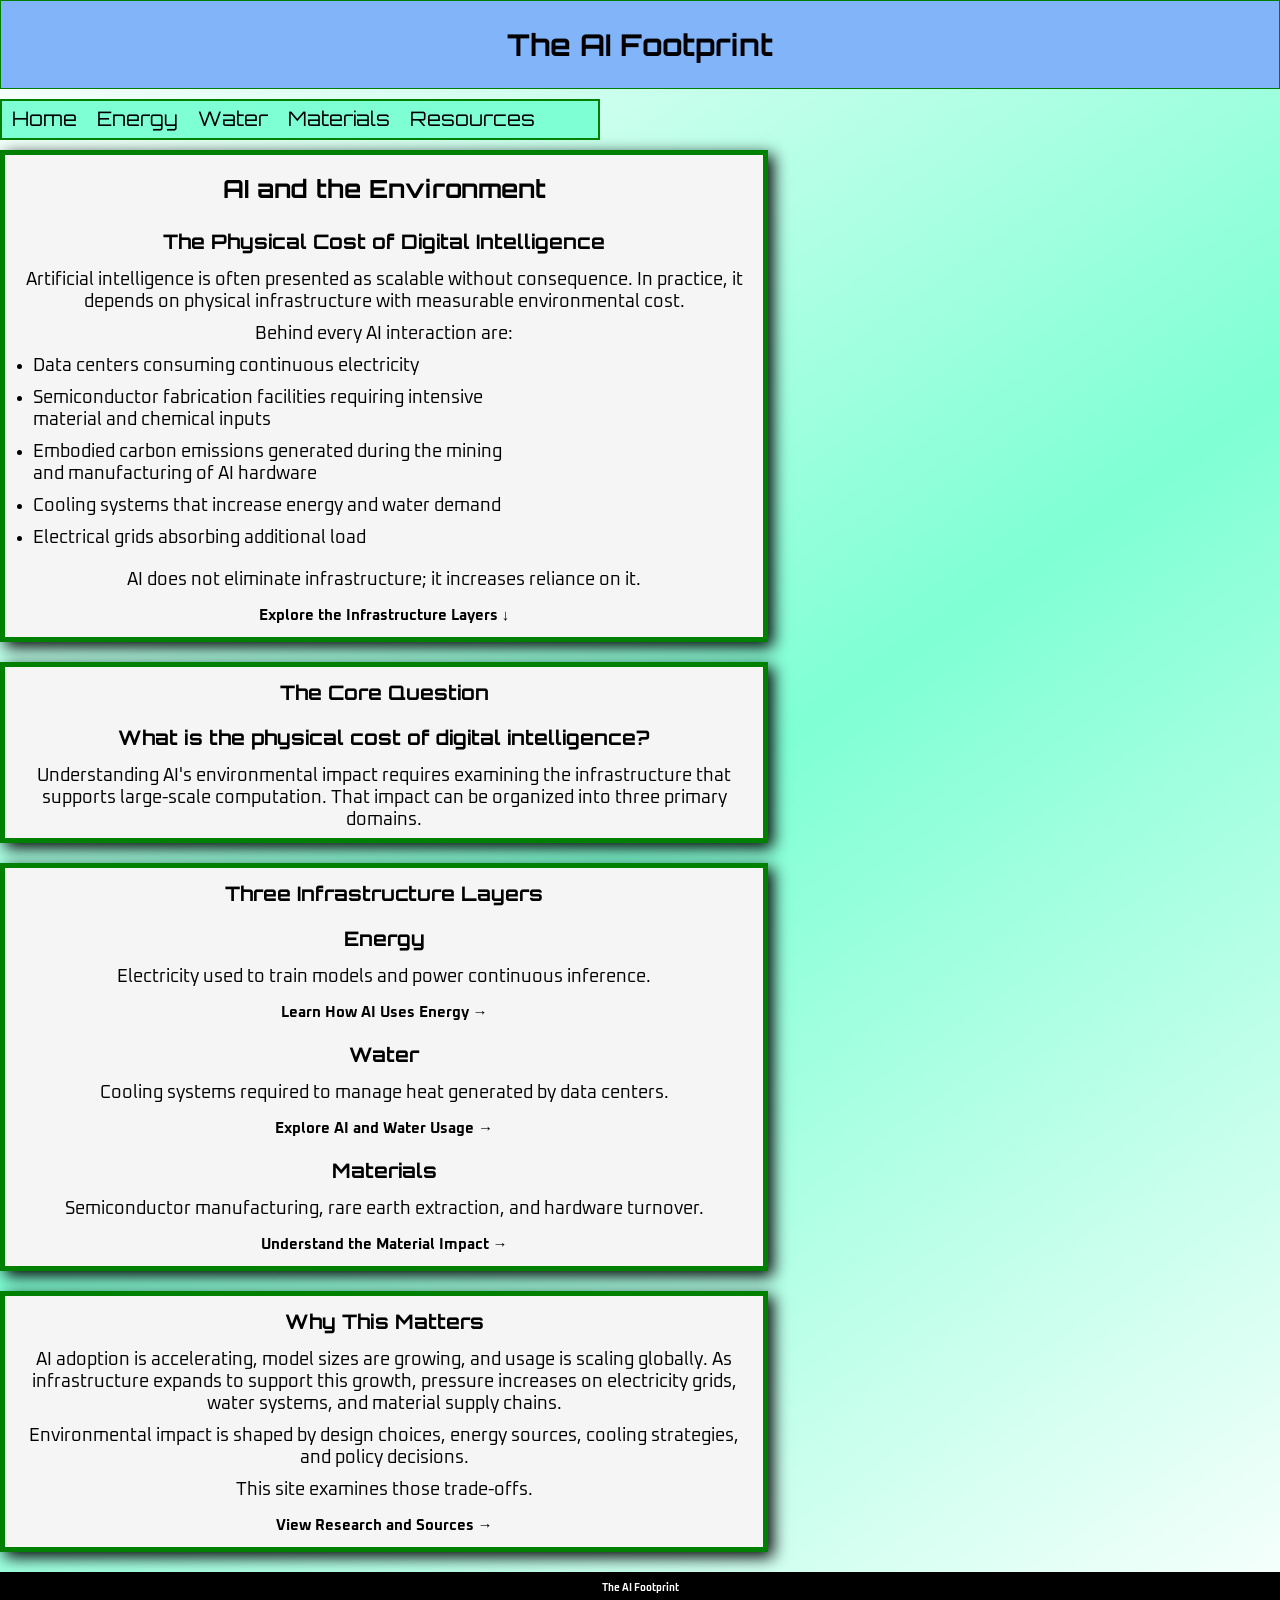
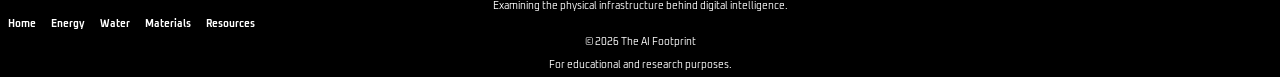
==== commit 5f756df1: "bug fixes. added scaling for display size responsiveness" ====
--- a/index.html
+++ b/index.html
@@ -16,10 +16,6 @@
 <body>
     <header>
         <div class="header">
-            <div class="logo-header">
-                <img src="" alt="">
-            </div>
-
             <div class="title-header">
                 <h1>The AI Footprint</h1>
             </div>
--- a/css/styles.css
+++ b/css/styles.css
@@ -2,35 +2,40 @@
     box-sizing: border-box;
     margin: 0;
     padding: 0;
-    /*border: 1px solid green;*/
+    /*border: 0.5px solid green;*/
     font-family: 'Oxanium';
     
 }
 
+/* VARIABLES */
 :root {
     --bg-color: rgb(127, 255, 212);
 }
 
+
+
 body {
     background: linear-gradient(145deg, rgb(255, 255, 255) 0%, rgb(127, 255, 212) 50%, rgb(255, 255, 255) 100%);
 }
 
 .header {
     background-color: rgb(130, 180, 250);
-    border: 3px, solid, green;
-    text-align: center;
-    padding: 50px 0 50px 0;
-    font-size: 30px;
-    font-family: 'Orbitron';
-
-    display: grid;
-    grid-template-columns: 1fr 1fr 1fr;
-}
-
+    border: 1.5px, solid, green;
+    text-align: center;
+    padding: 25px 0;
+    font-size: 15px;
+    font-family: 'Orbitron';
+
+    
+}
+
+
+/* NAVIGATION */
 nav {
     position: sticky;
-    top: 20px;
+    top: 10px;
     z-index: 100;
+    justify-items: center;
 }
 
 .navigation {
@@ -38,20 +43,21 @@
     color: black;
     text-align: center;
     justify-items: center;
-    margin: 20px 25vw 20px 25vw;
-    border: 5px solid green;
+    margin: 10px 0 10px 0;
+    max-width: 600px;
+    border: 2.5px solid green;
 }
 
 .navigation ul {
     display: flex;
-    padding: 10px 0 10px 0;
+    padding: 5px 0 5px 0;
     list-style-type: none;
 }
 
 .navigation li {
     color: black;
-    padding: 0 20px 0 20px;
-    font-size: 40px;
+    padding: 0 10px 0 10px;
+    font-size: 20px;
 }
 
 .navigation a {
@@ -59,6 +65,7 @@
 }
 
 
+/* MAIN CONTENT */
 
 main {
     justify-items: center;
@@ -88,34 +95,29 @@
 
 h2 {
     text-align: center;
-    font-size: 50px;
-    padding: 30px 0 30px 0;
+    font-size: 25px;
+    padding: 15px 0 15px 0;
     font-family: 'Orbitron';
 }
 
 h3 {
     text-align: center;
-    font-size: 40px;
-    padding: 20px 0 20px 0;
+    font-size: 20px;
+    padding: 10px 0 10px 0;
     font-family: 'Orbitron';
 }
 
 h4 {
     text-align: center;
-    font-size: 35px;
+    font-size: 17.5px;
 }
 
 p {
     text-align: center;
-    font-size: 35px;
-    padding: 10px 20px 10px 20px;
-}
-
-ul {
-    padding: 0 400px 20px 400px;
-    text-align: left;
-    font-size: 35px;
-}
+    font-size: 17.5px;
+    padding: 5px 10px 5px 10px;
+}
+
 
 li {
     padding: 5px 0;
@@ -123,31 +125,41 @@
 
 .break {
     background-color: var(--bg-color);
-    height: 30px;
+    height: 15px;
     
 }
 
 .section {
     background-color: whitesmoke;
-    border: 10px, solid, green;
-    box-shadow: 10px 10px 30px black;
-    padding: 5px 15px;
-    margin: 0 0 40px 0;
-    max-width: 60vw;
+    border: 5px, solid, green;
+    box-shadow: 5px 5px 15px black;
+    padding: 2.5px 7.5px;
+    margin: 0 0 20px 0;
+    width: 60vw;
+    justify-items: center;
+}
+
+.section ul {
+    padding: 0 0 10px 20px;
+    text-align: left;
+    font-size: 17.5px;
+    max-width: 70%;
+    justify-items: left;
 }
 
 .body-link {
     text-align: center;
-    font-size: 30px;
+    font-size: 15px;
     font-weight: bold;
-    padding: 20px 0;
+    padding: 10px 0;
 }
 
 
 table {
-    font-size: 30px;
+    font-size: 15px;
     line-height: 1.5;
-    padding: 50px 200px 50px 200px;
+    padding: 25px 0 25px 0;
+    max-width: 80%;
 }
 
 th{
@@ -164,19 +176,21 @@
 }
 
 td {
-    padding: 0 10px;
-}
-
-
-
+    padding: 0 5px;
+}
+
+
+
+
+/* FOOTER */
 .footer {
     justify-items: center;
     background-color: black;
-    padding-top: 20px;
+    padding-top: 10px;
 }
 
 .footer * {
-    font-size: 20px;
+    font-size: 10px;
     color: white;
 }
 
@@ -191,6 +205,89 @@
 }
 
 .footer li {
-    padding: 0 15px;
+    padding: 0 7.5px;
     font-weight: bold;
-}+}
+
+
+@media screen and (max-width: 800px){
+    .navigation li {
+        font-size: 12px;
+    }
+
+    .header {
+        font-size: 15px;
+    }
+
+    h2 {
+        font-size: 15px;
+    }
+
+    h3 {
+        font-size: 14px;
+    }
+
+    p {
+        font-size: 13px;
+    }
+
+    .section li {
+        font-size: 13px;
+    }
+
+    .body-link {
+        font-size: 12px;
+    }
+
+    table {
+        font-size: 11px;
+    }
+
+    .section {
+        width: 75%;
+    }
+}
+
+
+@media screen and (max-width: 500px){
+    .navigation li {
+        font-size: 10px;
+    }
+
+    .header {
+        font-size: 8px;
+    }
+
+    h2 {
+        font-size: 14px;
+    }
+
+    h3 {
+        font-size: 13px;
+    }
+
+    p {
+        font-size: 11px;
+    }
+
+    .section li {
+        font-size: 11px;
+    }
+
+    .body-link {
+        font-size: 11px;
+    }
+
+    table {
+        font-size: 11px;
+    }
+
+    .section {
+        width: 90%;
+    }
+}
+
+
+
+
+    
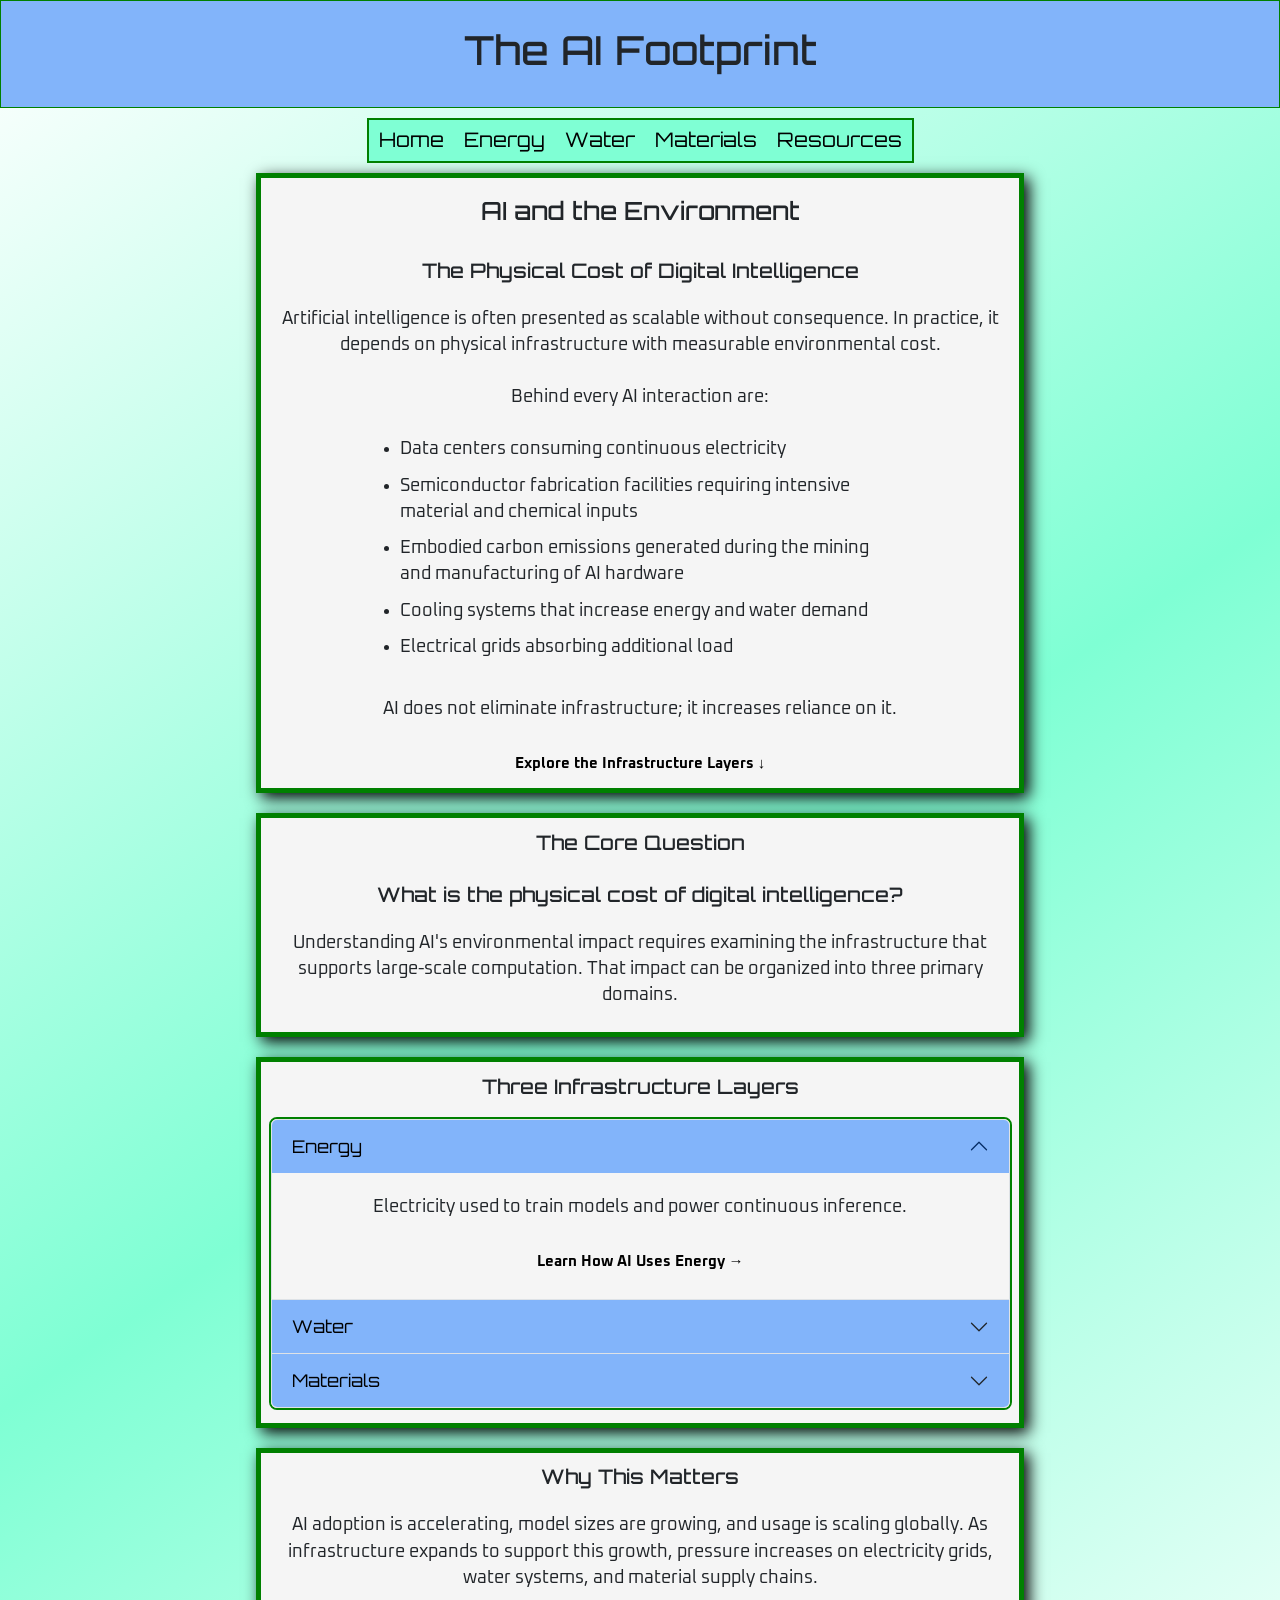
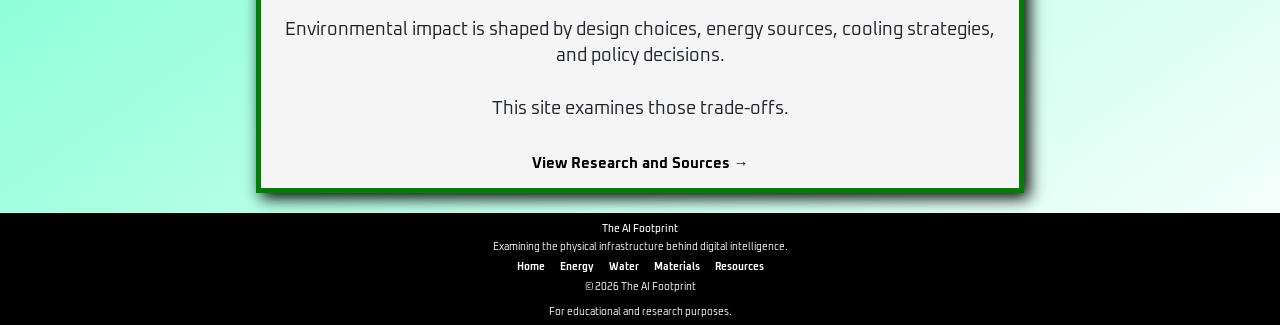
==== commit 1c2671fe: "added accordion sections" ====
--- a/index.html
+++ b/index.html
@@ -7,6 +7,7 @@
     content="Environmental impacts of artificial intelligence pertaining to energy, water, and materials.">
     <title>Environmental Impacts of AI</title>
     <!-- source css -->
+    <link href="https://cdn.jsdelivr.net/npm/bootstrap@5.3.8/dist/css/bootstrap.min.css" rel="stylesheet">
     <link rel="stylesheet" href="css/styles.css">
     <link rel="preconnect" href="https://fonts.googleapis.com">
     <link rel="preconnect" href="https://fonts.gstatic.com" crossorigin>
@@ -56,7 +57,7 @@
                 <li>Electrical grids absorbing additional load</li>
             </ul>
             <p>AI does not eliminate infrastructure; it increases reliance on it.</p>
-            <div class="body-link"><a href="#">Explore the Infrastructure Layers ↓</a></div>
+            <div class="body-link"><a href="#explore">Explore the Infrastructure Layers ↓</a></div>
         </div>
         
         <div class="section">
@@ -69,17 +70,60 @@
             </p>
         </div>
         
-        <div class="section">
+        <div class="section" id="explore">
             <h3>Three Infrastructure Layers</h3>
-            <h3>Energy</h3>
-            <p>Electricity used to train models and power continuous inference.</p>
-            <div class="body-link"><a href="#">Learn How AI Uses Energy →</a></div>
-            <h3>Water</h3>
-            <p>Cooling systems required to manage heat generated by data centers.</p>
-            <div class="body-link"><a href="#">Explore AI and Water Usage →</a></div>
-            <h3>Materials</h3>
-            <p>Semiconductor manufacturing, rare earth extraction, and hardware turnover.</p>
-            <div class="body-link"><a href="#">Understand the Material Impact →</a></div>
+
+            <div class="accordion infrastructure-accordion" id="infrastructureAccordion">
+
+                <div class="accordion-item">
+                    <h2 class="accordion-header" id="energyHeading">
+                        <button class="accordion-button" type="button" data-bs-toggle="collapse" data-bs-target="#energyCollapse" aria-expanded="true" aria-controls="energyCollapse">
+                            Energy
+                        </button>
+                    </h2>
+                    <div id="energyCollapse" class="accordion-collapse collapse show" aria-labelledby="energyHeading" data-bs-parent="#infrastructureAccordion">
+                        <div class="accordion-body">
+                            <p>Electricity used to train models and power continuous inference.</p>
+                            <div class="body-link">
+                                <a href="energy.html">Learn How AI Uses Energy →</a>
+                            </div>
+                        </div>
+                    </div>
+                </div>
+
+                <div class="accordion-item">
+                    <h2 class="accordion-header" id="waterHeading">
+                        <button class="accordion-button collapsed" type="button" data-bs-toggle="collapse" data-bs-target="#waterCollapse" aria-expanded="false" aria-controls="waterCollapse">
+                            Water
+                        </button>
+                    </h2>
+                    <div id="waterCollapse" class="accordion-collapse collapse" aria-labelledby="waterHeading" data-bs-parent="#infrastructureAccordion">
+                        <div class="accordion-body">
+                            <p>Cooling systems required to manage heat generated by data centers.</p>
+                            <div class="body-link">
+                                <a href="water.html">Explore AI and Water Usage →</a>
+                            </div>
+                        </div>
+                    </div>
+                </div>
+
+                <div class="accordion-item">
+                    <h2 class="accordion-header" id="materialsHeading">
+                        <button class="accordion-button collapsed" type="button" data-bs-toggle="collapse" data-bs-target="#materialsCollapse" aria-expanded="false" aria-controls="materialsCollapse">
+                            Materials
+                        </button>
+                    </h2>
+                    <div id="materialsCollapse" class="accordion-collapse collapse" aria-labelledby="materialsHeading" data-bs-parent="#infrastructureAccordion">
+                        <div class="accordion-body">
+                            <p>Semiconductor manufacturing, rare earth extraction, and hardware turnover.</p>
+                            <div class="body-link">
+                                <a href="materials.html">Understand the Material Impact →</a>
+                            </div>
+                        </div>
+                    </div>
+                </div>
+
+            </div>
         </div>
         
         <div class="section">
@@ -96,7 +140,7 @@
             <p>
                 This site examines those trade-offs.
             </p>
-            <div class="body-link"><a href="#">View Research and Sources →</a></div>
+            <div class="body-link"><a href="resources.html">View Research and Sources →</a></div>
         </div>
             
         
@@ -126,7 +170,7 @@
     </footer>
 
 
-
+<script src="https://cdn.jsdelivr.net/npm/bootstrap@5.3.8/dist/js/bootstrap.bundle.min.js"></script>
 </body>
 
 
--- a/css/styles.css
+++ b/css/styles.css
@@ -20,13 +20,25 @@
 
 .header {
     background-color: rgb(130, 180, 250);
-    border: 1.5px, solid, green;
+    border: 1.5px solid green;
     text-align: center;
     padding: 25px 0;
     font-size: 15px;
     font-family: 'Orbitron';
 
-    
+    animation: dropHeader 0.8s ease-out forwards;
+}
+
+@keyframes dropHeader {
+    from {
+        transform: translateY(-100%);
+        opacity: 0;
+    }
+
+    to {
+        transform: translateY(0);
+        opacity: 1;
+    }
 }
 
 
@@ -35,14 +47,17 @@
     position: sticky;
     top: 10px;
     z-index: 100;
-    justify-items: center;
+    display: flex;
+    flex-direction: column;
+    align-items: center;
 }
 
 .navigation {
     background-color: var(--bg-color);
     color: black;
     text-align: center;
-    justify-items: center;
+    display: flex;
+    justify-content: center;
     margin: 10px 0 10px 0;
     max-width: 600px;
     border: 2.5px solid green;
@@ -52,6 +67,7 @@
     display: flex;
     padding: 5px 0 5px 0;
     list-style-type: none;
+    margin: 0;
 }
 
 .navigation li {
@@ -68,14 +84,16 @@
 /* MAIN CONTENT */
 
 main {
-    justify-items: center;
+    display: flex;
+    flex-direction: column;
+    align-items: center;
 }
 
 
 .content {
-    width: 60vw;
+    width: 60%;
     background-color: var(--bg-color);
-    margin: 0 20vw 0 20vw;
+    margin: 0 20% 0 20%;
 }
 
 
@@ -122,6 +140,56 @@
 li {
     padding: 5px 0;
 }
+
+
+/* ACCORDION STYLE CODE */
+
+.infrastructure-accordion {
+    width: 100%;
+    padding-bottom: 0;
+    border: 2px solid green;
+    border-radius: 8px;
+    margin-bottom: 10px;
+}
+
+.infrastructure-accordion .accordion-item {
+    background-color: whitesmoke;
+    height: 100%;
+    padding: 0;
+    margin: 0;
+}
+
+.infrastructure-accordion .accordion-header {
+    padding: 0;
+}
+
+.infrastructure-accordion .accordion-button {
+    background-color: rgb(130, 180, 250);
+    color: black;
+    font-family: 'Orbitron';
+    font-size: 17.5px;
+    justify-content: center;
+    text-align: center;
+
+    
+}
+
+.infrastructure-accordion .accordion-button:not(.collapsed) {
+    background-color: rgb(130, 180, 250);
+    color: black;
+    box-shadow: none;
+}
+
+.infrastructure-accordion .accordion-button:focus {
+    box-shadow: none;
+    border-color: green;
+}
+
+.infrastructure-accordion .accordion-body {
+    background-color: whitesmoke;
+}
+
+/* END OF ACCORDION CODE */
 
 .break {
     background-color: var(--bg-color);
@@ -131,12 +199,15 @@
 
 .section {
     background-color: whitesmoke;
-    border: 5px, solid, green;
+    border: 5px solid green;
     box-shadow: 5px 5px 15px black;
     padding: 2.5px 7.5px;
     margin: 0 0 20px 0;
-    width: 60vw;
-    justify-items: center;
+    width: 60%;
+
+    display: flex;
+    flex-direction: column;
+    align-items: center;
 }
 
 .section ul {
@@ -147,6 +218,20 @@
     justify-items: left;
 }
 
+.btn {
+    background-color: rgb(130, 180, 250);
+    border: 5px solid rgb(40, 60, 200);
+    padding: 0;
+}
+
+.btn :hover {
+    background-color: rgb(60, 140, 250);
+}
+
+.btn a {
+    width: 100%;
+}
+
 .body-link {
     text-align: center;
     font-size: 15px;
@@ -160,11 +245,15 @@
     line-height: 1.5;
     padding: 25px 0 25px 0;
     max-width: 80%;
+
+    border-collapse: separate;
+    border-spacing: 3px;
 }
 
 th{
     background-color: rgb(40, 60, 200);
     color: whitesmoke;
+    padding: 0 5px;
 }
 
 tr:nth-child(odd){
@@ -184,7 +273,9 @@
 
 /* FOOTER */
 .footer {
-    justify-items: center;
+    display: flex;
+    flex-direction: column;
+    align-items: center;
     background-color: black;
     padding-top: 10px;
 }
@@ -192,6 +283,7 @@
 .footer * {
     font-size: 10px;
     color: white;
+    margin: 0;
 }
 
 .footer a {
@@ -200,6 +292,7 @@
 
 .footer ul {
     display: flex;
+    
     list-style-type: none;
     padding: 0;
 }
@@ -227,6 +320,10 @@
         font-size: 14px;
     }
 
+    h4 {
+        font-size: 13px;
+    }
+
     p {
         font-size: 13px;
     }
@@ -250,6 +347,11 @@
 
 
 @media screen and (max-width: 500px){
+
+    .navigation {
+        max-width: 95%;
+    }
+
     .navigation li {
         font-size: 10px;
     }
@@ -266,6 +368,10 @@
         font-size: 13px;
     }
 
+    h4 {
+        font-size: 13px;
+    }
+
     p {
         font-size: 11px;
     }
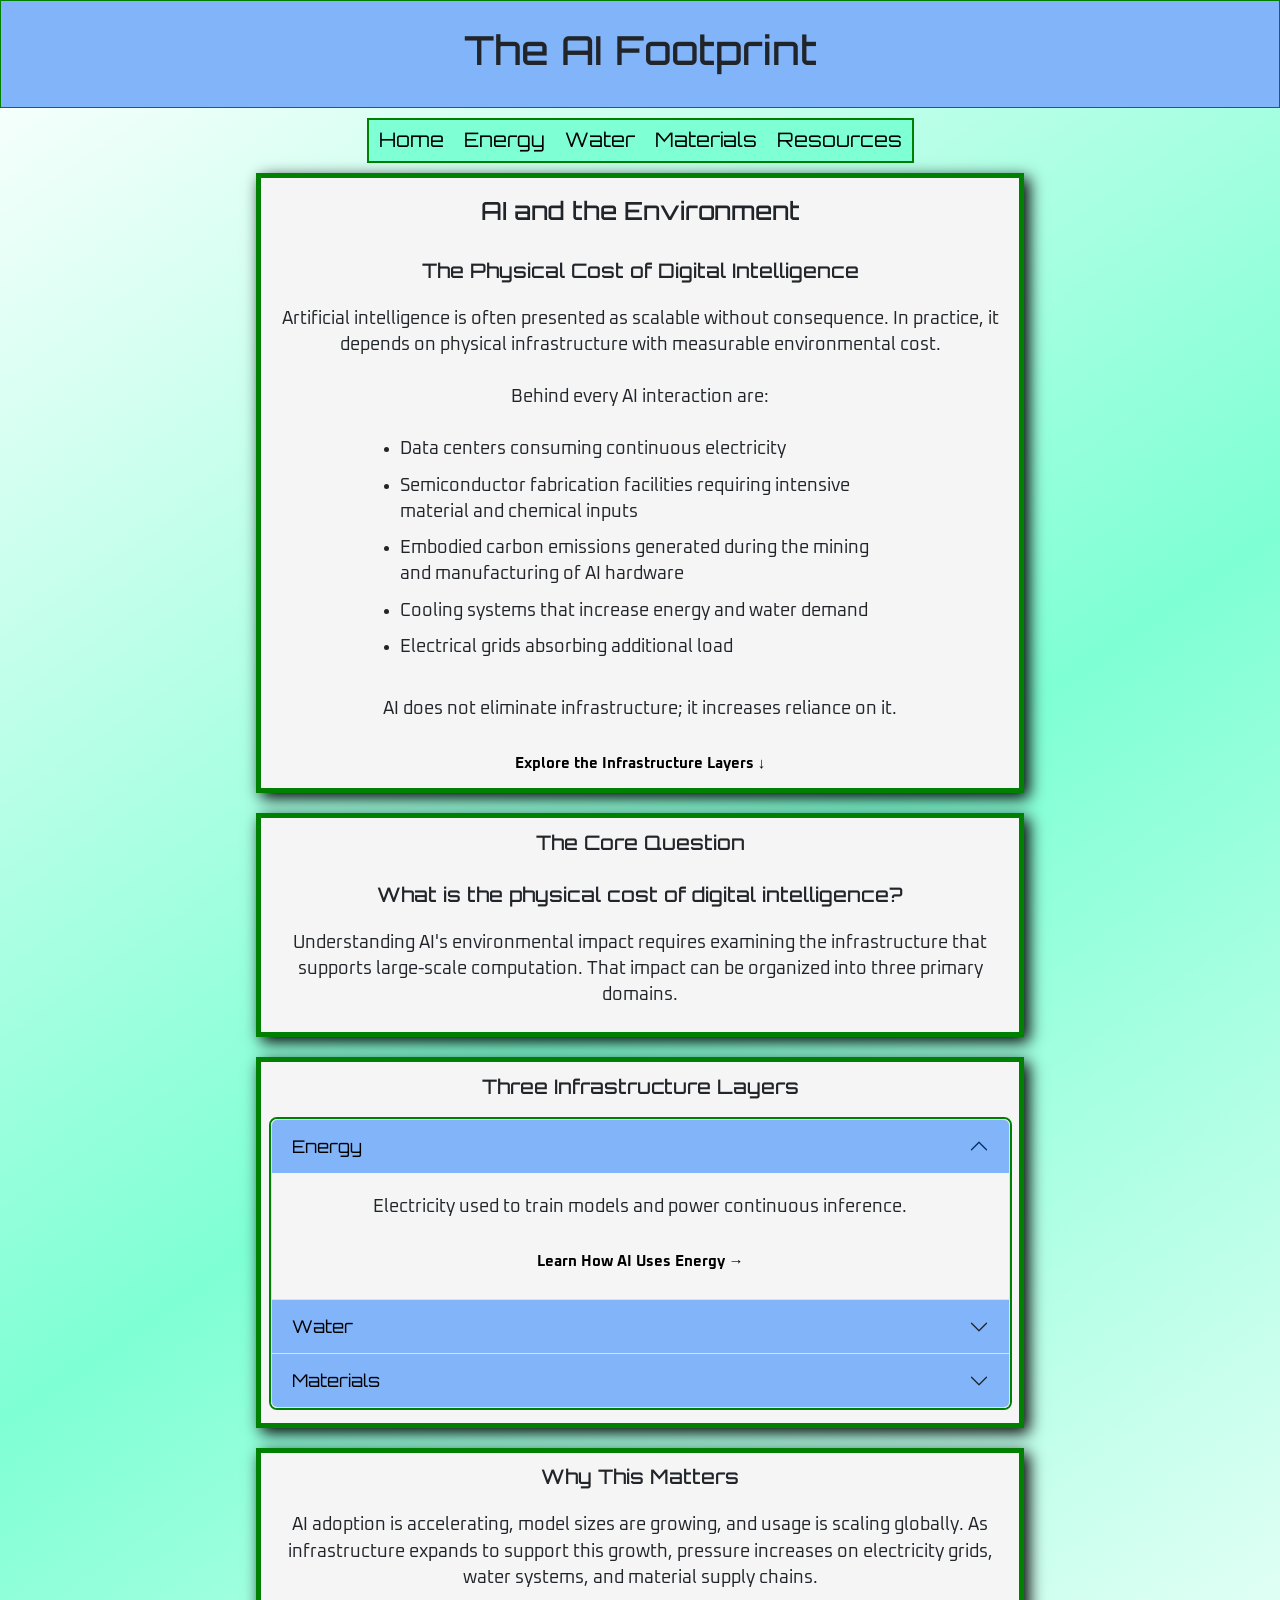
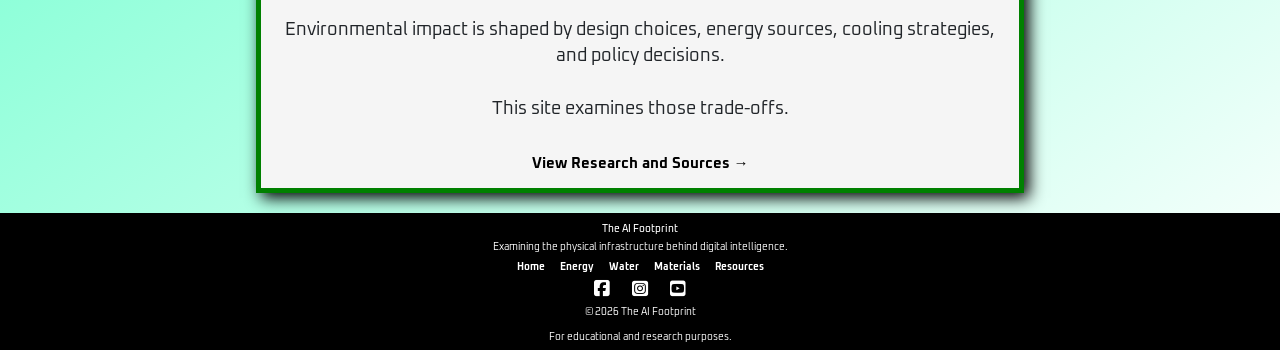
==== commit 75aafd06: "added social media icons in footer" ====
--- a/index.html
+++ b/index.html
@@ -12,6 +12,9 @@
     <link rel="preconnect" href="https://fonts.googleapis.com">
     <link rel="preconnect" href="https://fonts.gstatic.com" crossorigin>
     <link href="https://fonts.googleapis.com/css2?family=Orbitron:wght@400..900&family=Oxanium:wght@200..800&display=swap" rel="stylesheet">
+    <!-- font awesome css-->	
+    <link
+        rel="stylesheet" href="https://cdnjs.cloudflare.com/ajax/libs/font-awesome/6.5.2/css/all.min.css">
 
 </head>
 <body>
@@ -164,6 +167,11 @@
                 <li><a href="materials.html">Materials</a></li>
                 <li><a href="resources.html">Resources</a></li>
             </ul>
+            <div class="footer-icons">
+                <i class="fa-brands fa-square-facebook"></i>
+                <i class="fa-brands fa-square-instagram"></i>
+                <i class="fa-brands fa-square-youtube"></i>
+            </div>
             <p>© 2026 The AI Footprint</p>
             <p>For educational and research purposes.</p>
         </div>
--- a/css/styles.css
+++ b/css/styles.css
@@ -302,6 +302,11 @@
     font-weight: bold;
 }
 
+.footer i {
+    font-size: 18px;
+    padding: 5px 10px 0 10px;
+}
+
 
 @media screen and (max-width: 800px){
     .navigation li {
